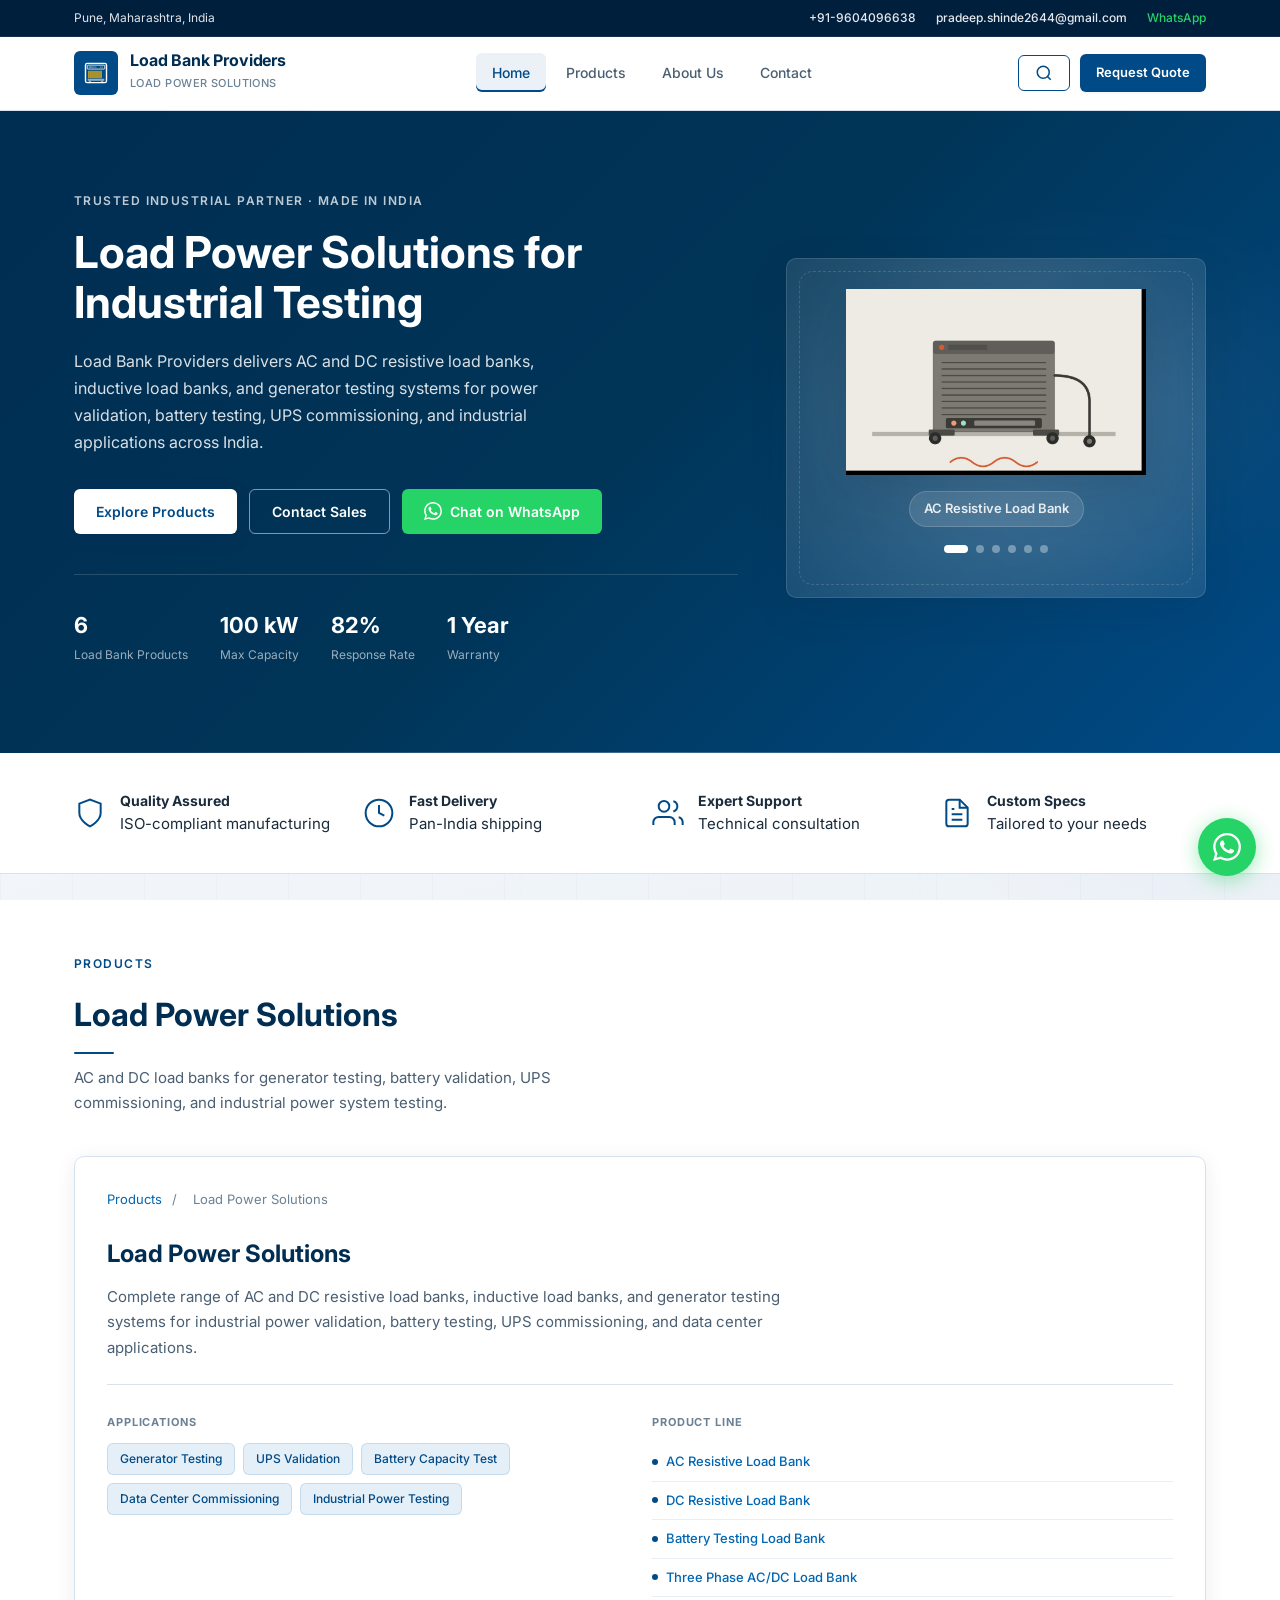
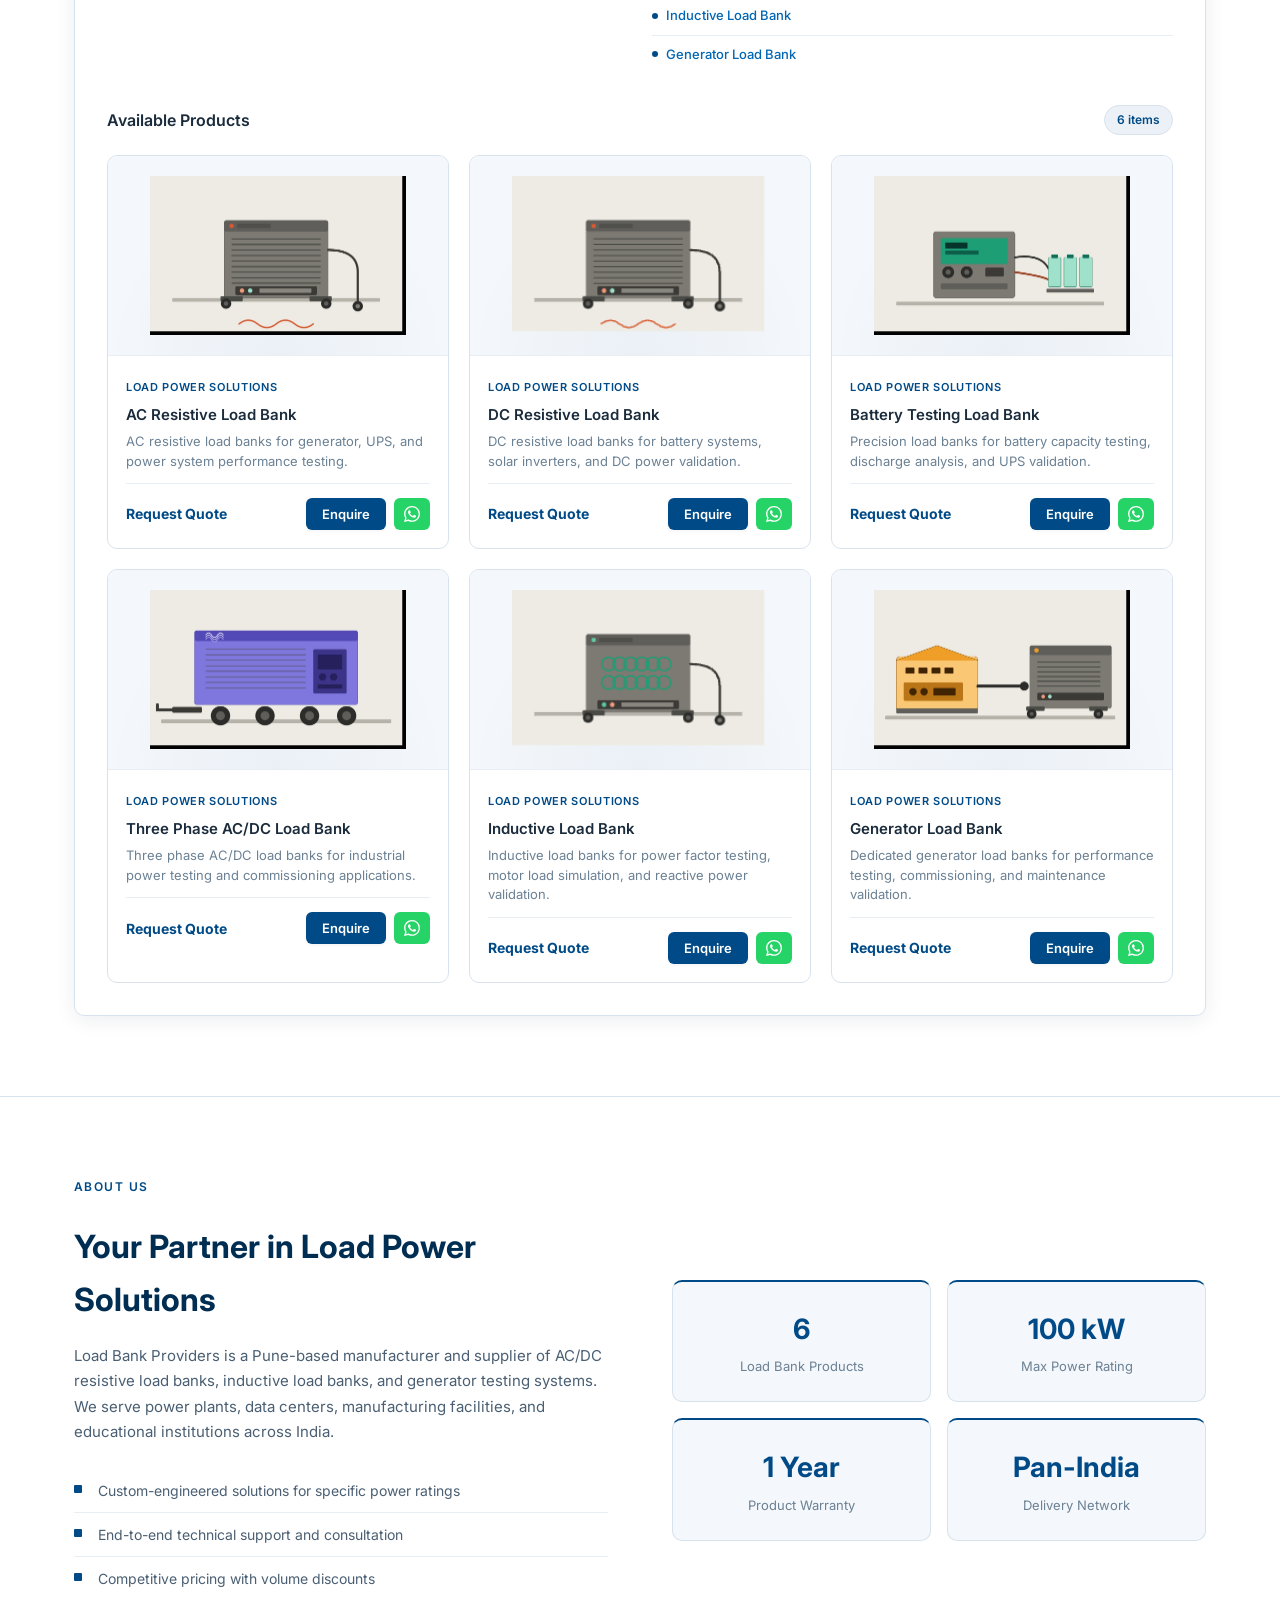
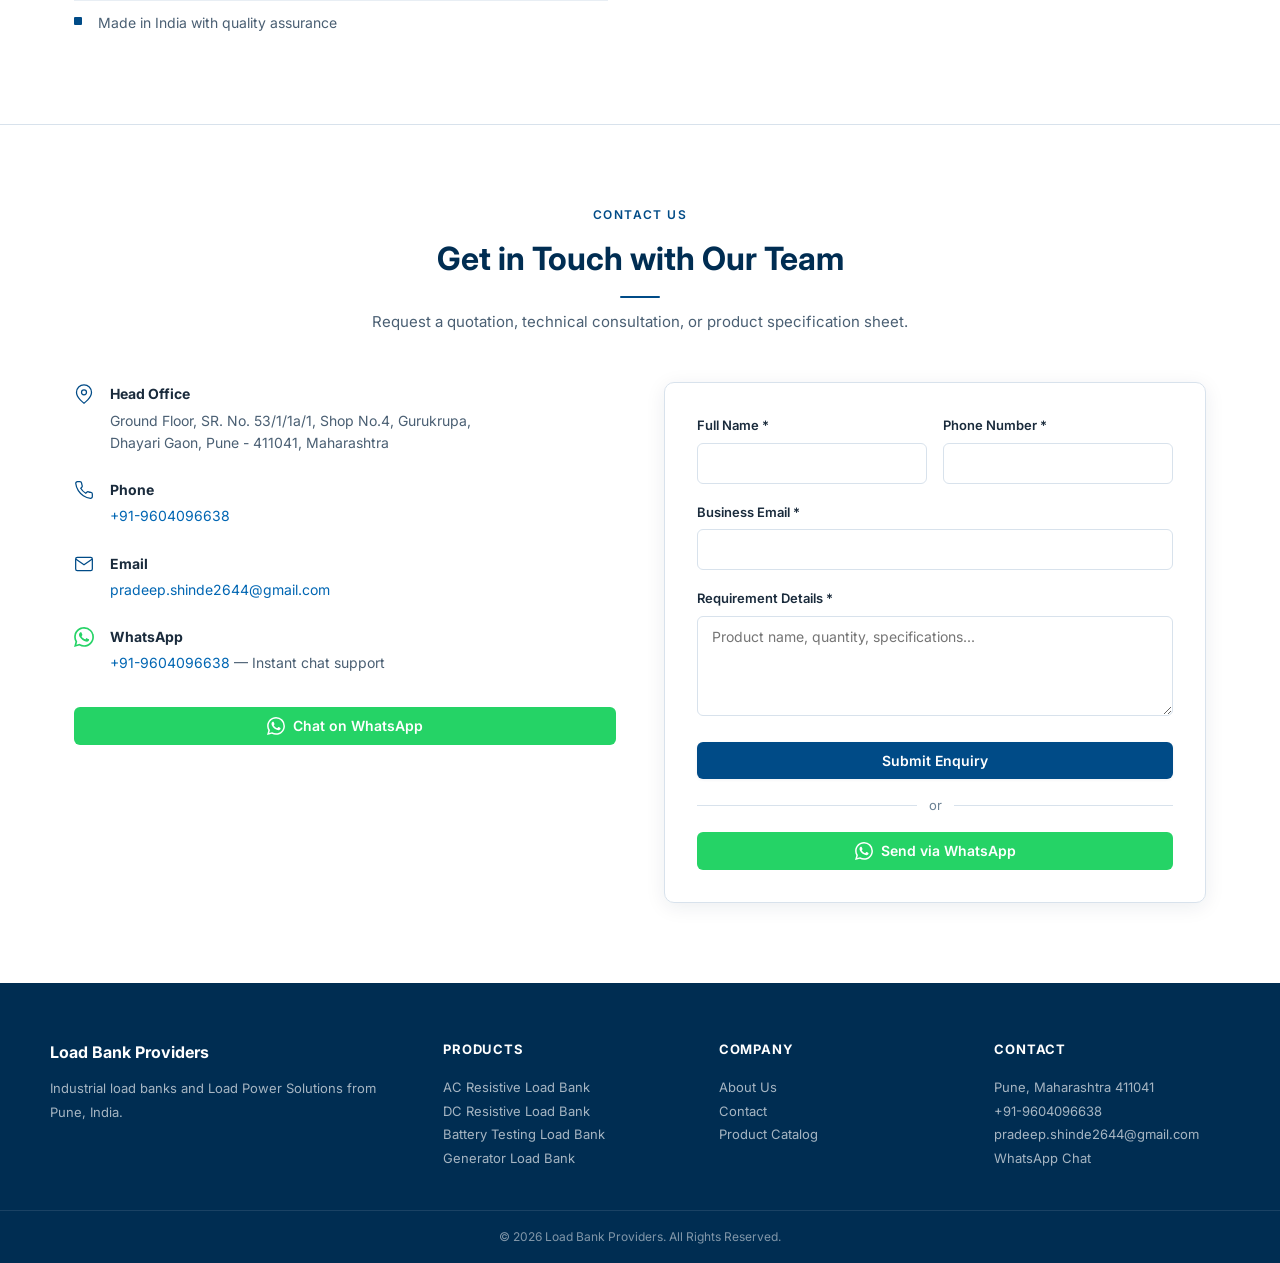
==== load bank/index.html @ dae16b65 "Initial commit v1.0" ====
<!DOCTYPE html>
<html lang="en">
<head>
  <meta charset="UTF-8">
  <meta name="viewport" content="width=device-width, initial-scale=1.0">
  <title>Load Bank Providers | Load Power Solutions</title>
  <meta name="description" content="Load Bank Providers — AC/DC resistive load banks, inductive load banks, and generator testing systems across India.">
  <meta name="theme-color" content="#004b87">
  <link rel="icon" href="favicon.ico" sizes="any">
  <link rel="icon" href="favicon.svg" type="image/svg+xml">
  <link rel="icon" href="favicon-32x32.png" type="image/png" sizes="32x32">
  <link rel="icon" href="favicon-16x16.png" type="image/png" sizes="16x16">
  <link rel="apple-touch-icon" href="apple-touch-icon.png">
  <link rel="manifest" href="site.webmanifest">
  <link rel="stylesheet" href="styles.css">
  <link rel="preconnect" href="https://fonts.googleapis.com">
  <link rel="preconnect" href="https://fonts.gstatic.com" crossorigin>
  <link href="https://fonts.googleapis.com/css2?family=Inter:wght@400;500;600;700&display=swap" rel="stylesheet">
</head>
<body>
  <div class="page-bg" aria-hidden="true">
    <div class="page-bg-base"></div>
    <div class="page-bg-power-grid"></div>

    <!-- AC power sine waves -->
    <div class="page-bg-waves">
      <svg class="wave-layer wave-layer--1" viewBox="0 0 800 80" preserveAspectRatio="none">
        <path d="M0,40 C50,10 100,70 150,40 S250,10 300,40 S400,70 450,40 S550,10 600,40 S700,70 800,40 L800,80 L0,80 Z" fill="rgba(0,102,179,0.12)"/>
        <path d="M0,40 C50,10 100,70 150,40 S250,10 300,40 S400,70 450,40 S550,10 600,40 S700,70 800,40" fill="none" stroke="rgba(0,102,179,0.35)" stroke-width="2"/>
      </svg>
      <svg class="wave-layer wave-layer--2" viewBox="0 0 800 80" preserveAspectRatio="none">
        <path d="M0,40 C50,70 100,10 150,40 S250,70 300,40 S400,10 450,40 S550,70 600,40 S700,10 800,40" fill="none" stroke="rgba(0,133,124,0.3)" stroke-width="1.5"/>
      </svg>
      <svg class="wave-layer wave-layer--3" viewBox="0 0 800 80" preserveAspectRatio="none">
        <path d="M0,40 C50,10 100,70 150,40 S250,10 300,40 S400,70 450,40 S550,10 600,40 S700,70 800,40" fill="none" stroke="rgba(255,180,0,0.2)" stroke-width="1"/>
      </svg>
    </div>

    <!-- Electrical circuit paths -->
    <svg class="page-bg-circuit" viewBox="0 0 1440 900" preserveAspectRatio="xMidYMid slice">
      <path class="circuit-path" d="M0,180 H400 V320 H800 V480 H1200 V640 H1440"/>
      <path class="circuit-path" d="M0,420 H300 V560 H700 V720 H1440"/>
      <path class="circuit-path circuit-path--thin" d="M200,0 V900 M600,0 V900 M1000,0 V900"/>
      <circle class="power-node" cx="400" cy="180" r="5"/>
      <circle class="power-node" cx="800" cy="320" r="5"/>
      <circle class="power-node" cx="1200" cy="480" r="5"/>
      <circle class="power-node" cx="300" cy="420" r="4"/>
      <circle class="power-node" cx="700" cy="560" r="4"/>
      <circle class="power-node" cx="600" cy="300" r="4"/>
    </svg>

    <!-- Power pulses traveling on lines -->
    <div class="page-bg-pulses">
      <span class="power-pulse power-pulse--1"></span>
      <span class="power-pulse power-pulse--2"></span>
      <span class="power-pulse power-pulse--3"></span>
    </div>

    <!-- Load bank meter bars -->
    <div class="page-bg-meters">
      <div class="meter-block">
        <span class="meter-label">kW</span>
        <div class="meter-bars">
          <span></span><span></span><span></span><span></span><span></span>
        </div>
      </div>
      <div class="meter-block meter-block--2">
        <span class="meter-label">LOAD</span>
        <div class="meter-bars">
          <span></span><span></span><span></span><span></span>
        </div>
      </div>
    </div>
  </div>

  <!-- Utility Bar -->
  <div class="utility-bar">
    <div class="container utility-inner">
      <span>Pune, Maharashtra, India</span>
      <div class="utility-links">
        <a href="tel:+919604096638">+91-9604096638</a>
        <a href="mailto:pradeep.shinde2644@gmail.com">pradeep.shinde2644@gmail.com</a>
        <a href="#" class="utility-wa" onclick="event.preventDefault(); openWhatsApp()">WhatsApp</a>
      </div>
    </div>
  </div>

  <!-- Header -->
  <header class="site-header" id="siteHeader">
    <div class="container header-row">
      <a href="#" class="logo">
        <div class="logo-icon">
          <svg width="28" height="28" viewBox="0 0 32 32" fill="none" aria-hidden="true">
            <rect x="4" y="5" width="24" height="22" rx="2" stroke="currentColor" stroke-width="1.6"/>
            <rect x="6" y="7" width="20" height="4.5" rx="0.8" stroke="currentColor" stroke-width="0.9"/>
            <rect x="7.5" y="8.3" width="9" height="2" rx="0.3" fill="currentColor" opacity="0.25"/>
            <rect x="8.2" y="8.8" width="1" height="0.9" fill="#ffb800"/>
            <rect x="9.6" y="8.8" width="1" height="0.9" fill="#ffb800"/>
            <rect x="11" y="8.8" width="1" height="0.9" fill="#ffb800" opacity="0.55"/>
            <circle cx="21.5" cy="9.2" r="0.65" fill="#7dffaa"/>
            <circle cx="23.2" cy="9.2" r="0.65" fill="#ffb800"/>
            <rect x="7.2" y="13.5" width="1.5" height="8.5" rx="0.25" fill="#ffb800"/>
            <rect x="9.5" y="13.5" width="1.5" height="8.5" rx="0.25" fill="#ffb800"/>
            <rect x="11.8" y="13.5" width="1.5" height="8.5" rx="0.25" fill="#ffb800"/>
            <rect x="14.1" y="13.5" width="1.5" height="8.5" rx="0.25" fill="#ffb800"/>
            <rect x="16.4" y="13.5" width="1.5" height="8.5" rx="0.25" fill="#ffb800"/>
            <rect x="18.7" y="13.5" width="1.5" height="8.5" rx="0.25" fill="#ffb800"/>
            <rect x="21" y="13.5" width="1.5" height="8.5" rx="0.25" fill="#ffb800"/>
            <line x1="7" y1="23.2" x2="25" y2="23.2" stroke="currentColor" stroke-width="0.7" stroke-linecap="round"/>
            <line x1="7" y1="24.3" x2="25" y2="24.3" stroke="currentColor" stroke-width="0.7" stroke-linecap="round"/>
            <circle cx="9" cy="26.2" r="0.9" stroke="currentColor" stroke-width="0.8"/>
            <circle cx="23" cy="26.2" r="0.9" stroke="currentColor" stroke-width="0.8"/>
          </svg>
        </div>
        <div>
          <strong>Load Bank Providers</strong>
          <span>Load Power Solutions</span>
        </div>
      </a>

      <nav class="main-nav" id="mainNav">
        <a href="#" class="nav-link active" data-section="home">Home</a>
        <a href="#products-services" class="nav-link" data-section="products-services">Products</a>
        <a href="#about" class="nav-link" data-section="about">About Us</a>
        <a href="#contact" class="nav-link" data-section="contact">Contact</a>
      </nav>

      <div class="header-cta">
        <button class="btn btn-outline btn-sm" id="searchToggle" aria-label="Search">
          <svg width="18" height="18" viewBox="0 0 24 24" fill="none" stroke="currentColor" stroke-width="2"><circle cx="11" cy="11" r="8"/><path d="m21 21-4.35-4.35"/></svg>
        </button>
        <a href="#contact" class="btn btn-primary btn-sm">Request Quote</a>
        <button class="hamburger" id="hamburger" aria-label="Menu"><span></span><span></span><span></span></button>
      </div>
    </div>
    <div class="search-panel" id="searchPanel">
      <div class="container">
        <input type="search" id="productSearch" placeholder="Search products, applications, specifications..." autocomplete="off">
      </div>
    </div>
  </header>

  <!-- Hero -->
  <section class="hero" id="home">
    <div class="container hero-grid">
      <div class="hero-text">
        <p class="eyebrow">Trusted Industrial Partner · Made in India</p>
        <h1>Load Power Solutions for Industrial Testing</h1>
        <p class="lead">Load Bank Providers delivers AC and DC resistive load banks, inductive load banks, and generator testing systems for power validation, battery testing, UPS commissioning, and industrial applications across India.</p>
        <div class="hero-btns">
          <a href="#products-services" class="btn btn-primary">Explore Products</a>
          <a href="#contact" class="btn btn-outline">Contact Sales</a>
          <button type="button" class="btn btn-whatsapp" onclick="openWhatsApp()">
            <svg width="18" height="18" viewBox="0 0 24 24" fill="currentColor"><path d="M17.472 14.382c-.297-.149-1.758-.867-2.03-.967-.273-.099-.471-.148-.67.15-.197.297-.767.966-.94 1.164-.173.199-.347.223-.644.075-.297-.15-1.255-.463-2.39-1.475-.883-.788-1.48-1.761-1.653-2.059-.173-.297-.018-.458.13-.606.134-.133.298-.347.446-.52.149-.174.198-.298.298-.497.099-.198.05-.371-.025-.52-.075-.149-.669-1.612-.916-2.207-.242-.579-.487-.5-.669-.51-.173-.008-.371-.01-.57-.01-.198 0-.52.074-.792.372-.272.297-1.04 1.016-1.04 2.479 0 1.462 1.065 2.875 1.213 3.074.149.198 2.096 3.2 5.077 4.487.709.306 1.262.489 1.694.625.712.227 1.36.195 1.871.118.571-.085 1.758-.719 2.006-1.413.248-.694.248-1.289.173-1.413-.074-.124-.272-.198-.57-.347m-5.421 7.403h-.004a9.87 9.87 0 0 1-5.031-1.378l-.361-.214-3.741.982.998-3.648-.235-.374a9.86 9.86 0 0 1-1.51-5.26c.001-5.45 4.436-9.884 9.888-9.884 2.64 0 5.122 1.03 6.988 2.898a9.825 9.825 0 0 1 2.893 6.994c-.003 5.45-4.435 9.884-9.885 9.884m8.413-18.297A11.815 11.815 0 0 0 12.05 0C5.495 0 .16 5.335.157 11.892c0 2.096.547 4.142 1.588 5.945L.057 24l6.305-1.654a11.882 11.882 0 0 0 5.683 1.448h.005c6.554 0 11.89-5.335 11.893-11.893a11.821 11.821 0 0 0-3.48-8.413z"/></svg>
            Chat on WhatsApp
          </button>
        </div>
        <div class="trust-row">
          <div><strong>6</strong><span>Load Bank Products</span></div>
          <div><strong>100 kW</strong><span>Max Capacity</span></div>
          <div><strong>82%</strong><span>Response Rate</span></div>
          <div><strong>1 Year</strong><span>Warranty</span></div>
        </div>
      </div>
      <div class="hero-visual">
        <div class="hero-showcase">
          <div class="hero-showcase-ring"></div>
          <div class="hero-showcase-glow"></div>
          <div class="hero-carousel" id="heroCarousel" aria-live="polite">
            <div class="hero-slide active" data-index="0">
              <img src="images/ac-resistive-load-bank.png" alt="AC Resistive Load Bank">
              <span class="hero-slide-label">AC Resistive Load Bank</span>
            </div>
            <div class="hero-slide" data-index="1">
              <img src="images/dc-resistive-load-bank.png" alt="DC Resistive Load Bank">
              <span class="hero-slide-label">DC Resistive Load Bank</span>
            </div>
            <div class="hero-slide" data-index="2">
              <img src="images/battery-testing-load-bank.png" alt="Battery Testing Load Bank">
              <span class="hero-slide-label">Battery Testing Load Bank</span>
            </div>
            <div class="hero-slide" data-index="3">
              <img src="images/three-phase-ac-dc-load-bank.png" alt="Three Phase AC/DC Load Bank">
              <span class="hero-slide-label">Three Phase AC/DC Load Bank</span>
            </div>
            <div class="hero-slide" data-index="4">
              <img src="images/inductive-load-bank.png" alt="Inductive Load Bank">
              <span class="hero-slide-label">Inductive Load Bank</span>
            </div>
            <div class="hero-slide" data-index="5">
              <img src="images/generator-load-bank.png" alt="Generator Load Bank">
              <span class="hero-slide-label">Generator Load Bank</span>
            </div>
          </div>
          <div class="hero-carousel-dots" id="heroCarouselDots"></div>
        </div>
      </div>
    </div>
  </section>

  <!-- Trust Strip -->
  <section class="trust-strip">
    <div class="container trust-grid">
      <div class="trust-item reveal">
        <svg width="32" height="32" viewBox="0 0 24 24" fill="none" stroke="currentColor" stroke-width="1.5"><path d="M12 22s8-4 8-10V5l-8-3-8 3v7c0 6 8 10 8 10z"/></svg>
        <div><strong>Quality Assured</strong><span>ISO-compliant manufacturing</span></div>
      </div>
      <div class="trust-item reveal">
        <svg width="32" height="32" viewBox="0 0 24 24" fill="none" stroke="currentColor" stroke-width="1.5"><circle cx="12" cy="12" r="10"/><path d="M12 6v6l4 2"/></svg>
        <div><strong>Fast Delivery</strong><span>Pan-India shipping</span></div>
      </div>
      <div class="trust-item reveal">
        <svg width="32" height="32" viewBox="0 0 24 24" fill="none" stroke="currentColor" stroke-width="1.5"><path d="M17 21v-2a4 4 0 0 0-4-4H5a4 4 0 0 0-4 4v2"/><circle cx="9" cy="7" r="4"/><path d="M23 21v-2a4 4 0 0 0-3-3.87M16 3.13a4 4 0 0 1 0 7.75"/></svg>
        <div><strong>Expert Support</strong><span>Technical consultation</span></div>
      </div>
      <div class="trust-item reveal">
        <svg width="32" height="32" viewBox="0 0 24 24" fill="none" stroke="currentColor" stroke-width="1.5"><path d="M14 2H6a2 2 0 0 0-2 2v16a2 2 0 0 0 2 2h12a2 2 0 0 0 2-2V8z"/><path d="M14 2v6h6M16 13H8M16 17H8M10 9H8"/></svg>
        <div><strong>Custom Specs</strong><span>Tailored to your needs</span></div>
      </div>
    </div>
  </section>

  <!-- Products & Services -->
  <section class="catalog" id="products-services">
    <div class="container">
      <div class="section-header reveal">
        <p class="eyebrow">Products</p>
        <h2>Load Power Solutions</h2>
        <p>AC and DC load banks for generator testing, battery validation, UPS commissioning, and industrial power system testing.</p>
      </div>

      <div class="catalog-layout catalog-single">
        <div class="catalog-content" id="catalogContent">
          <div class="breadcrumb" id="breadcrumb">
            <a href="#products-services">Products</a>
            <span>/</span>
            <span id="breadcrumbCurrent">Load Power Solutions</span>
          </div>

          <div class="category-panel" id="categoryPanel">
            <div class="panel-header">
              <h2 id="panelTitle">Load Power Solutions</h2>
              <p id="panelDesc">Complete range of AC and DC resistive load banks, inductive load banks, and generator testing systems for industrial power validation.</p>
            </div>

            <div class="panel-meta">
              <div class="meta-block">
                <h4>Applications</h4>
                <div class="tag-list" id="panelApplications"></div>
              </div>
              <div class="meta-block">
                <h4>Product Line</h4>
                <ul class="product-line" id="panelItems"></ul>
              </div>
            </div>

            <div class="panel-products">
              <div class="panel-products-head">
                <h3>Available Products</h3>
                <span class="count-badge"><span id="resultCount">6</span> items</span>
              </div>
              <div class="product-grid" id="productGrid">
                <article class="product-card reveal" id="product-ac-resistive-load-bank" data-search="ac resistive load bank generator ups">
                  <div class="product-img">
                    <img src="images/ac-resistive-load-bank.png" alt="AC Resistive Load Bank" loading="lazy">
                  </div>
                  <div class="product-info">
                    <span class="product-cat">Load Power Solutions</span>
                    <h4>AC Resistive Load Bank</h4>
                    <p>AC resistive load banks for generator, UPS, and power system performance testing.</p>
                    <div class="product-footer">
                      <span class="price">Request Quote</span>
                      <button type="button" class="btn btn-primary btn-sm" onclick="openEnquiry('AC Resistive Load Bank')">Enquire</button>
                    </div>
                  </div>
                </article>
                <article class="product-card reveal" id="product-dc-resistive-load-bank" data-search="dc resistive load bank battery solar">
                  <div class="product-img">
                    <img src="images/dc-resistive-load-bank.png" alt="DC Resistive Load Bank" loading="lazy">
                  </div>
                  <div class="product-info">
                    <span class="product-cat">Load Power Solutions</span>
                    <h4>DC Resistive Load Bank</h4>
                    <p>DC resistive load banks for battery systems, solar inverters, and DC power validation.</p>
                    <div class="product-footer">
                      <span class="price">Request Quote</span>
                      <button type="button" class="btn btn-primary btn-sm" onclick="openEnquiry('DC Resistive Load Bank')">Enquire</button>
                    </div>
                  </div>
                </article>
                <article class="product-card reveal" id="product-battery-testing-load-bank" data-search="battery testing load bank discharge capacity">
                  <div class="product-img">
                    <img src="images/battery-testing-load-bank.png" alt="Battery Testing Load Bank" loading="lazy">
                  </div>
                  <div class="product-info">
                    <span class="product-cat">Load Power Solutions</span>
                    <h4>Battery Testing Load Bank</h4>
                    <p>Precision load banks for battery capacity testing, discharge analysis, and UPS validation.</p>
                    <div class="product-footer">
                      <span class="price">Request Quote</span>
                      <button type="button" class="btn btn-primary btn-sm" onclick="openEnquiry('Battery Testing Load Bank')">Enquire</button>
                    </div>
                  </div>
                </article>
                <article class="product-card reveal" id="product-three-phase-ac-dc-load-bank" data-search="three phase ac dc load bank">
                  <div class="product-img">
                    <img src="images/three-phase-ac-dc-load-bank.png" alt="Three Phase AC/DC Load Bank" loading="lazy">
                  </div>
                  <div class="product-info">
                    <span class="product-cat">Load Power Solutions</span>
                    <h4>Three Phase AC/DC Load Bank</h4>
                    <p>Three phase AC/DC load banks for industrial power testing and commissioning applications.</p>
                    <div class="product-footer">
                      <span class="price">Request Quote</span>
                      <button type="button" class="btn btn-primary btn-sm" onclick="openEnquiry('Three Phase AC/DC Load Bank')">Enquire</button>
                    </div>
                  </div>
                </article>
                <article class="product-card reveal" id="product-inductive-load-bank" data-search="inductive load bank power factor">
                  <div class="product-img">
                    <img src="images/inductive-load-bank.png" alt="Inductive Load Bank" loading="lazy">
                  </div>
                  <div class="product-info">
                    <span class="product-cat">Load Power Solutions</span>
                    <h4>Inductive Load Bank</h4>
                    <p>Inductive load banks for power factor testing, motor load simulation, and reactive power validation.</p>
                    <div class="product-footer">
                      <span class="price">Request Quote</span>
                      <button type="button" class="btn btn-primary btn-sm" onclick="openEnquiry('Inductive Load Bank')">Enquire</button>
                    </div>
                  </div>
                </article>
                <article class="product-card reveal" id="product-generator-load-bank" data-search="generator load bank testing commissioning">
                  <div class="product-img">
                    <img src="images/generator-load-bank.png" alt="Generator Load Bank" loading="lazy">
                  </div>
                  <div class="product-info">
                    <span class="product-cat">Load Power Solutions</span>
                    <h4>Generator Load Bank</h4>
                    <p>Dedicated generator load banks for performance testing, commissioning, and maintenance validation.</p>
                    <div class="product-footer">
                      <span class="price">Request Quote</span>
                      <button type="button" class="btn btn-primary btn-sm" onclick="openEnquiry('Generator Load Bank')">Enquire</button>
                    </div>
                  </div>
                </article>
              </div>
              <div class="empty-state" id="emptyState" hidden>
                <p>No products match your search.</p>
                <button class="btn btn-outline btn-sm" onclick="openEnquiry('Load Power Solutions')">Request Custom Quote</button>
              </div>
            </div>
          </div>
        </div>
      </div>
    </div>
  </section>

  <!-- About -->
  <section class="about" id="about">
    <div class="container about-grid">
      <div class="about-text">
        <p class="eyebrow">About Us</p>
        <h2>Your Partner in Load Power Solutions</h2>
        <p>Load Bank Providers is a Pune-based manufacturer and supplier of AC/DC resistive load banks, inductive load banks, and generator testing systems. We serve power plants, data centers, manufacturing facilities, and educational institutions across India.</p>
        <ul class="about-list">
          <li>Custom-engineered solutions for specific power ratings</li>
          <li>End-to-end technical support and consultation</li>
          <li>Competitive pricing with volume discounts</li>
          <li>Made in India with quality assurance</li>
        </ul>
      </div>
      <div class="about-stats">
        <div class="stat-card reveal"><strong>6</strong><span>Load Bank Products</span></div>
        <div class="stat-card reveal"><strong>100 kW</strong><span>Max Power Rating</span></div>
        <div class="stat-card reveal"><strong>1 Year</strong><span>Product Warranty</span></div>
        <div class="stat-card reveal"><strong>Pan-India</strong><span>Delivery Network</span></div>
      </div>
    </div>
  </section>

  <!-- Contact -->
  <section class="contact" id="contact">
    <div class="container">
      <div class="section-header center">
        <p class="eyebrow">Contact Us</p>
        <h2>Get in Touch with Our Team</h2>
        <p>Request a quotation, technical consultation, or product specification sheet.</p>
      </div>
      <div class="contact-layout">
        <div class="contact-details">
          <div class="detail-row">
            <svg width="20" height="20" viewBox="0 0 24 24" fill="none" stroke="currentColor" stroke-width="1.5"><path d="M21 10c0 7-9 13-9 13s-9-6-9-13a9 9 0 0 1 18 0z"/><circle cx="12" cy="10" r="3"/></svg>
            <div>
              <strong>Head Office</strong>
              <p>Ground Floor, SR. No. 53/1/1a/1, Shop No.4, Gurukrupa,<br>Dhayari Gaon, Pune - 411041, Maharashtra</p>
            </div>
          </div>
          <div class="detail-row">
            <svg width="20" height="20" viewBox="0 0 24 24" fill="none" stroke="currentColor" stroke-width="1.5"><path d="M22 16.92v3a2 2 0 0 1-2.18 2 19.79 19.79 0 0 1-8.63-3.07 19.5 19.5 0 0 1-6-6 19.79 19.79 0 0 1-3.07-8.67A2 2 0 0 1 4.11 2h3a2 2 0 0 1 2 1.72c.127.96.361 1.903.7 2.81a2 2 0 0 1-.45 2.11L8.09 9.91a16 16 0 0 0 6 6l1.27-1.27a2 2 0 0 1 2.11-.45c.907.339 1.85.573 2.81.7A2 2 0 0 1 22 16.92z"/></svg>
            <div>
              <strong>Phone</strong>
              <p><a href="tel:+919604096638">+91-9604096638</a></p>
            </div>
          </div>
          <div class="detail-row">
            <svg width="20" height="20" viewBox="0 0 24 24" fill="none" stroke="currentColor" stroke-width="1.5"><path d="M4 4h16c1.1 0 2 .9 2 2v12c0 1.1-.9 2-2 2H4c-1.1 0-2-.9-2-2V6c0-1.1.9-2 2-2z"/><path d="m22 6-10 7L2 6"/></svg>
            <div>
              <strong>Email</strong>
              <p><a href="mailto:pradeep.shinde2644@gmail.com">pradeep.shinde2644@gmail.com</a></p>
            </div>
          </div>
          <div class="detail-row">
            <svg width="20" height="20" viewBox="0 0 24 24" fill="#25D366"><path d="M17.472 14.382c-.297-.149-1.758-.867-2.03-.967-.273-.099-.471-.148-.67.15-.197.297-.767.966-.94 1.164-.173.199-.347.223-.644.075-.297-.15-1.255-.463-2.39-1.475-.883-.788-1.48-1.761-1.653-2.059-.173-.297-.018-.458.13-.606.134-.133.298-.347.446-.52.149-.174.198-.298.298-.497.099-.198.05-.371-.025-.52-.075-.149-.669-1.612-.916-2.207-.242-.579-.487-.5-.669-.51-.173-.008-.371-.01-.57-.01-.198 0-.52.074-.792.372-.272.297-1.04 1.016-1.04 2.479 0 1.462 1.065 2.875 1.213 3.074.149.198 2.096 3.2 5.077 4.487.709.306 1.262.489 1.694.625.712.227 1.36.195 1.871.118.571-.085 1.758-.719 2.006-1.413.248-.694.248-1.289.173-1.413-.074-.124-.272-.198-.57-.347m-5.421 7.403h-.004a9.87 9.87 0 0 1-5.031-1.378l-.361-.214-3.741.982.998-3.648-.235-.374a9.86 9.86 0 0 1-1.51-5.26c.001-5.45 4.436-9.884 9.888-9.884 2.64 0 5.122 1.03 6.988 2.898a9.825 9.825 0 0 1 2.893 6.994c-.003 5.45-4.435 9.884-9.885 9.884m8.413-18.297A11.815 11.815 0 0 0 12.05 0C5.495 0 .16 5.335.157 11.892c0 2.096.547 4.142 1.588 5.945L.057 24l6.305-1.654a11.882 11.882 0 0 0 5.683 1.448h.005c6.554 0 11.89-5.335 11.893-11.893a11.821 11.821 0 0 0-3.48-8.413z"/></svg>
            <div>
              <strong>WhatsApp</strong>
              <p><a href="#" onclick="event.preventDefault(); openWhatsApp()">+91-9604096638</a> — Instant chat support</p>
            </div>
          </div>
          <button type="button" class="btn btn-whatsapp btn-full" onclick="openWhatsApp()">
            <svg width="18" height="18" viewBox="0 0 24 24" fill="currentColor"><path d="M17.472 14.382c-.297-.149-1.758-.867-2.03-.967-.273-.099-.471-.148-.67.15-.197.297-.767.966-.94 1.164-.173.199-.347.223-.644.075-.297-.15-1.255-.463-2.39-1.475-.883-.788-1.48-1.761-1.653-2.059-.173-.297-.018-.458.13-.606.134-.133.298-.347.446-.52.149-.174.198-.298.298-.497.099-.198.05-.371-.025-.52-.075-.149-.669-1.612-.916-2.207-.242-.579-.487-.5-.669-.51-.173-.008-.371-.01-.57-.01-.198 0-.52.074-.792.372-.272.297-1.04 1.016-1.04 2.479 0 1.462 1.065 2.875 1.213 3.074.149.198 2.096 3.2 5.077 4.487.709.306 1.262.489 1.694.625.712.227 1.36.195 1.871.118.571-.085 1.758-.719 2.006-1.413.248-.694.248-1.289.173-1.413-.074-.124-.272-.198-.57-.347m-5.421 7.403h-.004a9.87 9.87 0 0 1-5.031-1.378l-.361-.214-3.741.982.998-3.648-.235-.374a9.86 9.86 0 0 1-1.51-5.26c.001-5.45 4.436-9.884 9.888-9.884 2.64 0 5.122 1.03 6.988 2.898a9.825 9.825 0 0 1 2.893 6.994c-.003 5.45-4.435 9.884-9.885 9.884m8.413-18.297A11.815 11.815 0 0 0 12.05 0C5.495 0 .16 5.335.157 11.892c0 2.096.547 4.142 1.588 5.945L.057 24l6.305-1.654a11.882 11.882 0 0 0 5.683 1.448h.005c6.554 0 11.89-5.335 11.893-11.893a11.821 11.821 0 0 0-3.48-8.413z"/></svg>
            Chat on WhatsApp
          </button>
        </div>
        <form class="contact-form" id="contactForm" onsubmit="submitEnquiry(event)">
          <div class="form-row">
            <div class="field">
              <label for="name">Full Name *</label>
              <input type="text" id="name" name="name" required>
            </div>
            <div class="field">
              <label for="mobile">Phone Number *</label>
              <input type="tel" id="mobile" name="mobile" required>
            </div>
          </div>
          <div class="field">
            <label for="email">Business Email *</label>
            <input type="email" id="email" name="email" required>
          </div>
          <div class="field">
            <label for="requirement">Requirement Details *</label>
            <textarea id="requirement" name="requirement" rows="4" required placeholder="Product name, quantity, specifications..."></textarea>
          </div>
          <button type="submit" class="btn btn-primary btn-full">Submit Enquiry</button>
          <div class="form-divider"><span>or</span></div>
          <button type="button" class="btn btn-whatsapp btn-full" onclick="openWhatsAppFromForm()">
            <svg width="18" height="18" viewBox="0 0 24 24" fill="currentColor"><path d="M17.472 14.382c-.297-.149-1.758-.867-2.03-.967-.273-.099-.471-.148-.67.15-.197.297-.767.966-.94 1.164-.173.199-.347.223-.644.075-.297-.15-1.255-.463-2.39-1.475-.883-.788-1.48-1.761-1.653-2.059-.173-.297-.018-.458.13-.606.134-.133.298-.347.446-.52.149-.174.198-.298.298-.497.099-.198.05-.371-.025-.52-.075-.149-.669-1.612-.916-2.207-.242-.579-.487-.5-.669-.51-.173-.008-.371-.01-.57-.01-.198 0-.52.074-.792.372-.272.297-1.04 1.016-1.04 2.479 0 1.462 1.065 2.875 1.213 3.074.149.198 2.096 3.2 5.077 4.487.709.306 1.262.489 1.694.625.712.227 1.36.195 1.871.118.571-.085 1.758-.719 2.006-1.413.248-.694.248-1.289.173-1.413-.074-.124-.272-.198-.57-.347m-5.421 7.403h-.004a9.87 9.87 0 0 1-5.031-1.378l-.361-.214-3.741.982.998-3.648-.235-.374a9.86 9.86 0 0 1-1.51-5.26c.001-5.45 4.436-9.884 9.888-9.884 2.64 0 5.122 1.03 6.988 2.898a9.825 9.825 0 0 1 2.893 6.994c-.003 5.45-4.435 9.884-9.885 9.884m8.413-18.297A11.815 11.815 0 0 0 12.05 0C5.495 0 .16 5.335.157 11.892c0 2.096.547 4.142 1.588 5.945L.057 24l6.305-1.654a11.882 11.882 0 0 0 5.683 1.448h.005c6.554 0 11.89-5.335 11.893-11.893a11.821 11.821 0 0 0-3.48-8.413z"/></svg>
            Send via WhatsApp
          </button>
        </form>
      </div>
    </div>
  </section>

  <!-- Footer -->
  <footer class="site-footer">
    <div class="container footer-grid">
      <div class="footer-col brand-col">
        <strong>Load Bank Providers</strong>
        <p>Industrial load banks and Load Power Solutions from Pune, India.</p>
      </div>
      <div class="footer-col">
        <h4>Products</h4>
        <a href="#products-services">AC Resistive Load Bank</a>
        <a href="#products-services">DC Resistive Load Bank</a>
        <a href="#products-services">Battery Testing Load Bank</a>
        <a href="#products-services">Generator Load Bank</a>
      </div>
      <div class="footer-col">
        <h4>Company</h4>
        <a href="#about">About Us</a>
        <a href="#contact">Contact</a>
        <a href="#products-services">Product Catalog</a>
      </div>
      <div class="footer-col">
        <h4>Contact</h4>
        <p>Pune, Maharashtra 411041</p>
        <p><a href="tel:+919604096638">+91-9604096638</a></p>
        <p><a href="mailto:pradeep.shinde2644@gmail.com">pradeep.shinde2644@gmail.com</a></p>
        <p><a href="#" onclick="event.preventDefault(); openWhatsApp()">WhatsApp Chat</a></p>
      </div>
    </div>
    <div class="footer-bar">
      <div class="container">
        <p>© 2026 Load Bank Providers. All Rights Reserved.</p>
      </div>
    </div>
  </footer>

  <!-- Enquiry Modal -->
  <div class="modal-backdrop" id="enquiryModal">
    <div class="modal-box">
      <button class="modal-close" onclick="closeEnquiry()" aria-label="Close">&times;</button>
      <h3>Request a Quotation</h3>
      <p class="modal-product" id="modalProduct"></p>
      <form onsubmit="submitEnquiry(event)">
        <div class="field">
          <label>Full Name *</label>
          <input type="text" name="name" required>
        </div>
        <div class="field">
          <label>Phone Number *</label>
          <input type="tel" name="mobile" required>
        </div>
        <div class="field">
          <label>Email *</label>
          <input type="email" name="email" required>
        </div>
        <div class="field">
          <label>Requirement *</label>
          <textarea name="requirement" rows="3" required></textarea>
        </div>
        <button type="submit" class="btn btn-primary btn-full">Send Enquiry</button>
        <button type="button" class="btn btn-whatsapp btn-full" style="margin-top:10px" onclick="openWhatsApp(document.getElementById('modalProduct').textContent)">
          <svg width="18" height="18" viewBox="0 0 24 24" fill="currentColor"><path d="M17.472 14.382c-.297-.149-1.758-.867-2.03-.967-.273-.099-.471-.148-.67.15-.197.297-.767.966-.94 1.164-.173.199-.347.223-.644.075-.297-.15-1.255-.463-2.39-1.475-.883-.788-1.48-1.761-1.653-2.059-.173-.297-.018-.458.13-.606.134-.133.298-.347.446-.52.149-.174.198-.298.298-.497.099-.198.05-.371-.025-.52-.075-.149-.669-1.612-.916-2.207-.242-.579-.487-.5-.669-.51-.173-.008-.371-.01-.57-.01-.198 0-.52.074-.792.372-.272.297-1.04 1.016-1.04 2.479 0 1.462 1.065 2.875 1.213 3.074.149.198 2.096 3.2 5.077 4.487.709.306 1.262.489 1.694.625.712.227 1.36.195 1.871.118.571-.085 1.758-.719 2.006-1.413.248-.694.248-1.289.173-1.413-.074-.124-.272-.198-.57-.347m-5.421 7.403h-.004a9.87 9.87 0 0 1-5.031-1.378l-.361-.214-3.741.982.998-3.648-.235-.374a9.86 9.86 0 0 1-1.51-5.26c.001-5.45 4.436-9.884 9.888-9.884 2.64 0 5.122 1.03 6.988 2.898a9.825 9.825 0 0 1 2.893 6.994c-.003 5.45-4.435 9.884-9.885 9.884m8.413-18.297A11.815 11.815 0 0 0 12.05 0C5.495 0 .16 5.335.157 11.892c0 2.096.547 4.142 1.588 5.945L.057 24l6.305-1.654a11.882 11.882 0 0 0 5.683 1.448h.005c6.554 0 11.89-5.335 11.893-11.893a11.821 11.821 0 0 0-3.48-8.413z"/></svg>
          Chat on WhatsApp Instead
        </button>
      </form>
    </div>
  </div>

  <!-- Toast -->
  <div class="toast" id="toast">Your enquiry has been submitted successfully.</div>

  <!-- WhatsApp Floating Button -->
  <a href="#" class="whatsapp-float" id="whatsappFloat" onclick="event.preventDefault(); openWhatsApp()" aria-label="Chat on WhatsApp" title="Chat on WhatsApp">
    <svg width="28" height="28" viewBox="0 0 24 24" fill="currentColor"><path d="M17.472 14.382c-.297-.149-1.758-.867-2.03-.967-.273-.099-.471-.148-.67.15-.197.297-.767.966-.94 1.164-.173.199-.347.223-.644.075-.297-.15-1.255-.463-2.39-1.475-.883-.788-1.48-1.761-1.653-2.059-.173-.297-.018-.458.13-.606.134-.133.298-.347.446-.52.149-.174.198-.298.298-.497.099-.198.05-.371-.025-.52-.075-.149-.669-1.612-.916-2.207-.242-.579-.487-.5-.669-.51-.173-.008-.371-.01-.57-.01-.198 0-.52.074-.792.372-.272.297-1.04 1.016-1.04 2.479 0 1.462 1.065 2.875 1.213 3.074.149.198 2.096 3.2 5.077 4.487.709.306 1.262.489 1.694.625.712.227 1.36.195 1.871.118.571-.085 1.758-.719 2.006-1.413.248-.694.248-1.289.173-1.413-.074-.124-.272-.198-.57-.347m-5.421 7.403h-.004a9.87 9.87 0 0 1-5.031-1.378l-.361-.214-3.741.982.998-3.648-.235-.374a9.86 9.86 0 0 1-1.51-5.26c.001-5.45 4.436-9.884 9.888-9.884 2.64 0 5.122 1.03 6.988 2.898a9.825 9.825 0 0 1 2.893 6.994c-.003 5.45-4.435 9.884-9.885 9.884m8.413-18.297A11.815 11.815 0 0 0 12.05 0C5.495 0 .16 5.335.157 11.892c0 2.096.547 4.142 1.588 5.945L.057 24l6.305-1.654a11.882 11.882 0 0 0 5.683 1.448h.005c6.554 0 11.89-5.335 11.893-11.893a11.821 11.821 0 0 0-3.48-8.413z"/></svg>
    <span class="wa-tooltip">Chat with us</span>
  </a>

  <script src="script.js"></script>
</body>
</html>
---- load bank/styles.css ----
/* ── MNC Corporate Design System ── */
*, *::before, *::after { box-sizing: border-box; margin: 0; padding: 0; }

:root {
  --white: #ffffff;
  --bg: #f4f7fb;
  --bg-alt: #eef2f7;
  --bg-glass: rgba(255, 255, 255, 0.94);
  --bg-glass-dark: #001f3d;
  --border: #d8e2ec;
  --border-light: #e8eef4;
  --text: #1a2b3c;
  --text-secondary: #4a5f73;
  --text-muted: #6b8194;
  --brand: #004b87;
  --brand-dark: #002d52;
  --brand-light: #0066b3;
  --brand-bg: rgba(0, 75, 135, 0.08);
  --power: #c8920a;
  --power-dark: #004b87;
  --power-glow: rgba(0, 75, 135, 0.2);
  --accent: #007a6e;
  --accent-bg: rgba(0, 122, 110, 0.08);
  --success: #1a7f4b;
  --radius: 6px;
  --radius-lg: 10px;
  --shadow-sm: 0 1px 3px rgba(15, 35, 60, 0.06);
  --shadow: 0 4px 20px rgba(15, 35, 60, 0.08);
  --shadow-lg: 0 12px 40px rgba(15, 35, 60, 0.1);
  --shadow-power: 0 4px 16px rgba(0, 75, 135, 0.15);
  --font: 'Inter', -apple-system, BlinkMacSystemFont, 'Segoe UI', sans-serif;
  --header-h: 72px;
  --transition: 0.2s ease;
  --container: 1180px;
  --glass-blur: blur(12px);
}

html { scroll-behavior: smooth; scroll-padding-top: calc(var(--header-h) + 20px); }

body {
  font-family: var(--font);
  font-size: 15px;
  line-height: 1.65;
  color: var(--text);
  background: transparent;
  -webkit-font-smoothing: antialiased;
  position: relative;
}

body > *:not(.page-bg):not(.whatsapp-float):not(.toast) {
  position: relative;
  z-index: 1;
}

/* ── Load Power Themed Background ── */
.page-bg {
  position: fixed;
  inset: 0;
  z-index: 0;
  overflow: hidden;
  pointer-events: none;
  background: linear-gradient(165deg, #eef3f8 0%, #f6f9fc 45%, #edf2f7 100%);
}

.page-bg-base {
  position: absolute;
  inset: 0;
  background:
    radial-gradient(ellipse 55% 45% at 8% 15%, rgba(0, 75, 135, 0.06) 0%, transparent 55%),
    radial-gradient(ellipse 45% 40% at 92% 85%, rgba(0, 75, 135, 0.04) 0%, transparent 50%);
}

.page-bg-power-grid {
  position: absolute;
  inset: 0;
  background-image:
    linear-gradient(rgba(0, 75, 135, 0.035) 1px, transparent 1px),
    linear-gradient(90deg, rgba(0, 75, 135, 0.035) 1px, transparent 1px);
  background-size: 72px 72px;
  animation: powerGridPulse 4s ease-in-out infinite;
  opacity: 0.7;
}

/* AC sine waves */
.page-bg-waves {
  position: absolute;
  left: 0;
  right: 0;
  top: 18%;
  height: 120px;
  overflow: hidden;
  opacity: 0.35;
}

.wave-layer {
  position: absolute;
  width: 200%;
  height: 100%;
  left: 0;
}

.wave-layer--1 { animation: waveScroll 12s linear infinite; top: 0; }
.wave-layer--2 { animation: waveScroll 16s linear infinite reverse; top: 30px; opacity: 0.7; }
.wave-layer--3 { animation: waveScroll 20s linear infinite; top: 60px; opacity: 0.5; }

/* Electrical circuit schematic */
.page-bg-circuit {
  position: absolute;
  inset: 0;
  width: 100%;
  height: 100%;
  opacity: 0.22;
}

.circuit-path {
  fill: none;
  stroke: rgba(0, 102, 179, 0.25);
  stroke-width: 2;
  stroke-dasharray: 8 6;
  animation: circuitDash 30s linear infinite;
}

.circuit-path--thin {
  stroke: rgba(0, 133, 124, 0.15);
  stroke-width: 1;
  stroke-dasharray: 4 8;
  animation-duration: 40s;
}

.power-node {
  fill: rgba(0, 102, 179, 0.5);
  animation: nodePulse 2s ease-in-out infinite;
}

.power-node:nth-child(5) { animation-delay: 0.3s; }
.power-node:nth-child(6) { animation-delay: 0.6s; }
.power-node:nth-child(7) { animation-delay: 0.9s; }
.power-node:nth-child(8) { animation-delay: 1.2s; }
.power-node:nth-child(9) { animation-delay: 1.5s; }

/* Power pulses on circuit */
.page-bg-pulses {
  position: absolute;
  inset: 0;
}

.power-pulse {
  position: absolute;
  width: 8px;
  height: 8px;
  border-radius: 50%;
  background: radial-gradient(circle, rgba(0, 102, 179, 0.8) 0%, rgba(0, 102, 179, 0.2) 50%, transparent 70%);
  box-shadow: 0 0 12px rgba(0, 102, 179, 0.35);
}

.power-pulse--1 {
  top: 18%;
  animation: pulseMoveH1 8s linear infinite;
}

.power-pulse--2 {
  top: 42%;
  animation: pulseMoveH2 10s linear infinite;
  animation-delay: 2s;
}

.power-pulse--3 {
  left: 42%;
  top: 0;
  animation: pulseMoveV 12s linear infinite;
  animation-delay: 4s;
}

/* Load bank kW meters */
.page-bg-meters {
  position: absolute;
  right: 4%;
  bottom: 12%;
  display: flex;
  flex-direction: column;
  gap: 20px;
  opacity: 0.18;
}

.meter-block {
  display: flex;
  align-items: flex-end;
  gap: 10px;
}

.meter-label {
  font-size: 11px;
  font-weight: 700;
  letter-spacing: 0.12em;
  color: var(--brand);
  writing-mode: vertical-rl;
  transform: rotate(180deg);
}

.meter-bars {
  display: flex;
  align-items: flex-end;
  gap: 4px;
  height: 48px;
}

.meter-bars span {
  width: 8px;
  background: linear-gradient(to top, var(--brand), var(--brand-light));
  border-radius: 2px 2px 0 0;
  animation: loadBarPulse 1.5s ease-in-out infinite;
}

.meter-bars span:nth-child(1) { height: 30%; animation-delay: 0s; }
.meter-bars span:nth-child(2) { height: 50%; animation-delay: 0.2s; }
.meter-bars span:nth-child(3) { height: 70%; animation-delay: 0.4s; }
.meter-bars span:nth-child(4) { height: 55%; animation-delay: 0.6s; }
.meter-bars span:nth-child(5) { height: 85%; animation-delay: 0.8s; }

.meter-block--2 .meter-bars span:nth-child(1) { height: 40%; }
.meter-block--2 .meter-bars span:nth-child(2) { height: 65%; animation-delay: 0.15s; }
.meter-block--2 .meter-bars span:nth-child(3) { height: 45%; animation-delay: 0.35s; }
.meter-block--2 .meter-bars span:nth-child(4) { height: 80%; animation-delay: 0.55s; }

@keyframes powerGridPulse {
  0%, 100% { opacity: 0.6; }
  50% { opacity: 1; }
}

@keyframes waveScroll {
  0% { transform: translateX(0); }
  100% { transform: translateX(-50%); }
}

@keyframes circuitDash {
  0% { stroke-dashoffset: 0; }
  100% { stroke-dashoffset: -200; }
}

@keyframes nodePulse {
  0%, 100% { fill: rgba(0, 102, 179, 0.35); r: 5; }
  50% { fill: rgba(0, 102, 179, 0.65); r: 6; }
}

@keyframes pulseMoveH1 {
  0% { left: -2%; opacity: 0; }
  10% { opacity: 1; }
  90% { opacity: 1; }
  100% { left: 102%; opacity: 0; }
}

@keyframes pulseMoveH2 {
  0% { left: -2%; opacity: 0; }
  10% { opacity: 1; }
  90% { opacity: 1; }
  100% { left: 102%; opacity: 0; }
}

@keyframes pulseMoveV {
  0% { top: -2%; opacity: 0; }
  10% { opacity: 1; }
  90% { opacity: 1; }
  100% { top: 102%; opacity: 0; }
}

@keyframes loadBarPulse {
  0%, 100% { opacity: 0.5; transform: scaleY(0.85); }
  50% { opacity: 1; transform: scaleY(1); }
}

@media (prefers-reduced-motion: reduce) {
  .page-bg-power-grid,
  .wave-layer,
  .circuit-path,
  .power-node,
  .power-pulse,
  .meter-bars span { animation: none !important; }
}

a { color: var(--brand-light); text-decoration: none; transition: color var(--transition); }
a:hover { color: var(--brand); }

.container { max-width: var(--container); margin: 0 auto; padding: 0 24px; }

/* ── Buttons ── */
.btn {
  display: inline-flex; align-items: center; justify-content: center; gap: 8px;
  padding: 10px 22px; border-radius: var(--radius); font-family: var(--font);
  font-size: 14px; font-weight: 600; cursor: pointer; border: none;
  transition: all var(--transition); white-space: nowrap;
}
.btn-primary {
  background: var(--brand);
  color: var(--white);
  box-shadow: var(--shadow-sm);
}
.btn-primary:hover {
  background: var(--brand-dark);
  box-shadow: var(--shadow);
  color: var(--white);
}
.btn-outline { background: var(--white); color: var(--brand); border: 1.5px solid var(--brand); }
.btn-outline:hover { background: var(--brand-bg); }
.btn-sm { padding: 8px 16px; font-size: 13px; }
.btn-full { width: 100%; }

.btn-whatsapp {
  background: #25D366;
  color: #ffffff;
  border: none;
}
.btn-whatsapp:hover {
  background: #1da851;
  color: #ffffff;
}
.btn-whatsapp.btn-sm {
  padding: 8px 10px;
  min-width: 36px;
}

.utility-wa { color: #25D366 !important; font-weight: 600; }
.utility-wa:hover { color: #1da851 !important; }

.product-btns { display: flex; gap: 8px; align-items: center; }

.form-divider {
  display: flex; align-items: center; gap: 12px;
  margin: 16px 0; color: var(--text-muted); font-size: 13px;
}
.form-divider::before, .form-divider::after {
  content: ''; flex: 1; height: 1px; background: var(--border);
}

.whatsapp-float {
  position: fixed;
  bottom: 24px;
  right: 24px;
  left: auto;
  top: auto;
  z-index: 9999;
  width: 58px;
  height: 58px;
  background: #25D366;
  color: #fff;
  border-radius: 50%;
  display: flex;
  align-items: center;
  justify-content: center;
  box-shadow: 0 4px 20px rgba(37, 211, 102, 0.45);
  transition: transform 0.2s ease, box-shadow 0.2s ease;
  text-decoration: none;
}
.whatsapp-float:hover {
  transform: scale(1.06);
  box-shadow: 0 6px 28px rgba(37, 211, 102, 0.55);
  color: #fff;
}
.wa-tooltip {
  position: absolute; right: 68px; background: var(--text);
  color: #fff; font-size: 12px; font-weight: 500; padding: 6px 12px;
  border-radius: var(--radius); white-space: nowrap;
  opacity: 0; pointer-events: none; transition: opacity 0.2s;
}
.whatsapp-float:hover .wa-tooltip { opacity: 1; }

.contact-details .btn-whatsapp { margin-top: 8px; }

.hero-btns .btn-whatsapp {
  background: #25D366;
  border: none;
  color: #fff;
}
.hero-btns .btn-whatsapp:hover { background: #1da851; color: #fff; }

@media (max-width: 600px) {
  .whatsapp-float { bottom: 16px; right: 16px; width: 52px; height: 52px; }
  .wa-tooltip { display: none; }
}

/* ── Utility Bar ── */
.utility-bar {
  background: var(--bg-glass-dark);
  color: rgba(255,255,255,0.88);
  font-size: 12px;
  padding: 8px 0;
  border-bottom: 1px solid rgba(255,255,255,0.08);
}
.utility-inner { display: flex; justify-content: space-between; align-items: center; flex-wrap: wrap; gap: 8px; }
.utility-links { display: flex; gap: 20px; }
.utility-links a { color: rgba(255,255,255,0.9); font-weight: 500; }
.utility-links a:hover { color: var(--white); text-decoration: underline; }

/* ── Header ── */
.site-header {
  position: sticky; top: 0; z-index: 1000;
  background: var(--white);
  border-bottom: 1px solid var(--border);
  transition: box-shadow var(--transition);
}
.site-header.scrolled {
  box-shadow: var(--shadow-sm);
}

.header-row {
  display: flex; align-items: center; justify-content: space-between;
  height: var(--header-h); gap: 24px;
}

.logo { display: flex; align-items: center; gap: 12px; color: inherit; text-decoration: none; }
.logo:hover { text-decoration: none; }
.logo-icon {
  width: 44px; height: 44px;
  background: var(--brand);
  color: var(--white);
  border-radius: var(--radius);
  display: flex; align-items: center; justify-content: center;
  box-shadow: none;
  border: none;
}
.logo strong { display: block; font-size: 16px; color: var(--brand-dark); line-height: 1.2; letter-spacing: -0.01em; }
.logo span { font-size: 11px; color: var(--text-muted); font-weight: 500; letter-spacing: 0.04em; text-transform: uppercase; }

.main-nav { display: flex; align-items: center; gap: 4px; }
.nav-link {
  padding: 8px 16px; font-size: 14px; font-weight: 500; color: var(--text-secondary);
  border-radius: var(--radius); transition: all var(--transition); text-decoration: none;
  background: none; border: none; cursor: pointer; font-family: var(--font);
  display: inline-flex; align-items: center; gap: 4px;
}
.nav-link:hover, .nav-link.active {
  color: var(--brand);
  background: var(--brand-bg);
  text-decoration: none;
  box-shadow: inset 0 -2px 0 var(--brand);
}

.nav-dropdown { position: relative; }
.dropdown-menu {
  display: none; position: absolute; top: 100%; left: 0; min-width: 240px;
  background: var(--white); border: 1px solid var(--border); border-radius: var(--radius-lg);
  box-shadow: var(--shadow-lg); padding: 8px 0; margin-top: 4px; z-index: 100;
}
.nav-dropdown:hover .dropdown-menu,
.nav-dropdown.open .dropdown-menu { display: block; }
.dropdown-menu a {
  display: block; padding: 10px 20px; font-size: 13px; color: var(--text-secondary);
  transition: all var(--transition);
}
.dropdown-menu a:hover { background: var(--brand-bg); color: var(--brand); text-decoration: none; }

.header-cta { display: flex; align-items: center; gap: 10px; }

.hamburger {
  display: none; flex-direction: column; gap: 5px; background: none; border: none;
  cursor: pointer; padding: 4px;
}
.hamburger span { display: block; width: 22px; height: 2px; background: var(--text); border-radius: 1px; transition: all var(--transition); }
.hamburger.open span:nth-child(1) { transform: rotate(45deg) translate(5px, 5px); }
.hamburger.open span:nth-child(2) { opacity: 0; }
.hamburger.open span:nth-child(3) { transform: rotate(-45deg) translate(5px, -5px); }

.search-panel {
  max-height: 0; overflow: hidden; transition: max-height var(--transition), padding var(--transition);
  border-top: 1px solid transparent;
}
.search-panel.open { max-height: 72px; padding: 12px 0; border-top-color: var(--border); }
.search-panel input {
  width: 100%; padding: 12px 16px; border: 1.5px solid var(--border); border-radius: var(--radius);
  font-size: 14px; font-family: var(--font); outline: none; transition: border-color var(--transition);
}
.search-panel input:focus { border-color: var(--brand); box-shadow: 0 0 0 3px var(--brand-bg); }

/* ── Hero ── */
.hero {
  background: linear-gradient(135deg, var(--brand-dark) 0%, #003558 50%, var(--brand) 100%);
  color: var(--white);
  padding: 80px 0 88px;
  position: relative;
  overflow: hidden;
}
.hero::before {
  content: '';
  position: absolute;
  inset: 0;
  background:
    radial-gradient(ellipse 45% 55% at 85% 45%, rgba(255, 255, 255, 0.06) 0%, transparent 55%);
  pointer-events: none;
}
.hero::after {
  content: '';
  position: absolute;
  bottom: 0; left: 0; right: 0;
  height: 1px;
  background: linear-gradient(90deg, transparent, rgba(255,255,255,0.25), transparent);
  animation: powerLineGlow 3s ease-in-out infinite;
}
@keyframes powerLineGlow {
  0%, 100% { opacity: 0.6; }
  50% { opacity: 1; }
}
.hero-grid { display: grid; grid-template-columns: 1fr minmax(320px, 420px); gap: 48px; align-items: center; position: relative; z-index: 1; }
.eyebrow {
  font-size: 12px; font-weight: 600; text-transform: uppercase; letter-spacing: 0.12em;
  color: rgba(255,255,255,0.75); margin-bottom: 16px;
}
.hero-text { animation: fadeInUp 0.8s ease forwards; }
.hero-text h1 { font-size: clamp(2rem, 4vw, 2.75rem); font-weight: 700; line-height: 1.15; margin-bottom: 20px; }
.lead { font-size: 16px; color: rgba(255,255,255,0.85); margin-bottom: 32px; max-width: 520px; line-height: 1.7; }
.hero-btns { display: flex; gap: 12px; flex-wrap: wrap; margin-bottom: 40px; }
.hero-btns .btn-primary {
  background: var(--white);
  color: var(--brand);
  font-weight: 600;
  box-shadow: var(--shadow);
}
.hero-btns .btn-primary:hover {
  background: #f0f4f8;
  color: var(--brand-dark);
}
.hero-btns .btn-outline { border-color: rgba(255,255,255,0.5); color: var(--white); background: transparent; }
.hero-btns .btn-outline:hover { background: rgba(255,255,255,0.1); border-color: var(--white); color: var(--white); }

.trust-row { display: flex; gap: 32px; flex-wrap: wrap; padding-top: 32px; border-top: 1px solid rgba(255,255,255,0.15); }
.trust-row div { display: flex; flex-direction: column; }
.trust-row strong { font-size: 22px; font-weight: 700; color: var(--white); }
.trust-row span { font-size: 12px; color: rgba(255,255,255,0.6); margin-top: 2px; }

.hero-visual { position: relative; }

.hero-showcase {
  position: relative;
  background: rgba(255,255,255,0.08);
  backdrop-filter: blur(12px);
  border: 1px solid rgba(255,255,255,0.15);
  border-radius: var(--radius-lg);
  padding: 28px 24px 20px;
  min-height: 340px;
  overflow: hidden;
  box-shadow: var(--shadow-lg);
}

.hero-showcase-glow {
  position: absolute;
  inset: -40%;
  background: radial-gradient(circle, rgba(255,255,255,0.18) 0%, transparent 65%);
  animation: glowPulse 4s ease-in-out infinite;
  pointer-events: none;
}

.hero-showcase-ring {
  position: absolute;
  inset: 12px;
  border: 1px dashed rgba(255,255,255,0.15);
  border-radius: 14px;
  pointer-events: none;
  animation: ringRotate 20s linear infinite;
}

.hero-carousel {
  position: relative;
  height: 240px;
  display: flex;
  align-items: center;
  justify-content: center;
}

.hero-slide {
  position: absolute;
  inset: 0;
  display: flex;
  flex-direction: column;
  align-items: center;
  justify-content: center;
  opacity: 0;
  transform: translateY(16px) scale(0.96);
  transition: opacity 0.7s ease, transform 0.7s ease;
  pointer-events: none;
}

.hero-slide.active {
  opacity: 1;
  transform: translateY(0) scale(1);
  pointer-events: auto;
}

.hero-slide img {
  width: 100%;
  max-width: 300px;
  height: 200px;
  object-fit: contain;
  filter: drop-shadow(0 12px 24px rgba(0, 30, 60, 0.2));
  animation: floatImage 3.5s ease-in-out infinite;
}

.hero-slide-label {
  margin-top: 14px;
  font-size: 13px;
  font-weight: 600;
  color: rgba(255,255,255,0.92);
  text-align: center;
  padding: 6px 14px;
  background: rgba(255,255,255,0.12);
  border-radius: 100px;
  border: 1px solid rgba(255,255,255,0.18);
}

.hero-carousel-dots {
  display: flex;
  justify-content: center;
  gap: 8px;
  margin-top: 18px;
  position: relative;
  z-index: 2;
}

.hero-dot {
  width: 8px;
  height: 8px;
  border-radius: 50%;
  border: none;
  background: rgba(255,255,255,0.35);
  cursor: pointer;
  padding: 0;
  transition: all 0.3s ease;
}

.hero-dot.active {
  width: 24px;
  border-radius: 100px;
  background: var(--white);
  box-shadow: none;
}

.hero-dot:hover { background: rgba(255,255,255,0.7); }

@keyframes floatImage {
  0%, 100% { transform: translateY(0); }
  50% { transform: translateY(-10px); }
}

@keyframes glowPulse {
  0%, 100% { opacity: 0.5; transform: scale(1); }
  50% { opacity: 1; transform: scale(1.05); }
}

@keyframes ringRotate {
  from { transform: rotate(0deg); }
  to { transform: rotate(360deg); }
}

@keyframes fadeInUp {
  from { opacity: 0; transform: translateY(24px); }
  to { opacity: 1; transform: translateY(0); }
}

.reveal {
  opacity: 0;
  transform: translateY(28px);
  transition: opacity 0.65s ease, transform 0.65s ease;
}

.reveal.visible {
  opacity: 1;
  transform: translateY(0);
}

@media (prefers-reduced-motion: reduce) {
  .hero-slide img,
  .hero-showcase-glow,
  .hero-showcase-ring { animation: none; }
  .hero-slide { transition: opacity 0.3s ease; }
  .reveal { opacity: 1; transform: none; transition: none; }
}

.link-arrow { color: var(--white); font-size: 14px; font-weight: 600; }
.link-arrow:hover { text-decoration: underline; color: var(--white); }

/* ── Trust Strip ── */
.trust-strip {
  background: var(--white);
  border-bottom: 1px solid var(--border);
  padding: 36px 0;
}
.trust-item svg { color: var(--brand); flex-shrink: 0; }
.trust-grid { display: grid; grid-template-columns: repeat(4, 1fr); gap: 24px; }
.trust-item { display: flex; align-items: center; gap: 14px; }
.trust-item.reveal:nth-child(1) { transition-delay: 0.05s; }
.trust-item.reveal:nth-child(2) { transition-delay: 0.1s; }
.trust-item.reveal:nth-child(3) { transition-delay: 0.15s; }
.trust-item.reveal:nth-child(4) { transition-delay: 0.2s; }
.trust-item strong { display: block; font-size: 14px; color: var(--text); }

/* ── Section Headers ── */
.section-header { margin-bottom: 40px; }
.section-header.center { text-align: center; }
.section-header .eyebrow { color: var(--brand); font-weight: 600; letter-spacing: 0.12em; }
.section-header h2 {
  font-size: clamp(1.5rem, 3vw, 2rem);
  font-weight: 700;
  color: var(--brand-dark);
  margin: 8px 0 12px;
}
.section-header h2::after {
  content: '';
  display: block;
  width: 40px;
  height: 2px;
  background: var(--brand);
  border-radius: 1px;
  margin-top: 10px;
}
.section-header.center h2::after { margin-left: auto; margin-right: auto; }
.section-header p { color: var(--text-secondary); max-width: 560px; }
.section-header.center p { margin: 0 auto; }

/* ── Catalog (Products & Services) ── */
.catalog {
  padding: 80px 0;
  background: transparent;
}

.catalog-layout {
  display: grid; grid-template-columns: 280px 1fr; gap: 0;
  background: var(--white);
  border: 1px solid var(--border);
  border-radius: var(--radius-lg);
  overflow: hidden;
  box-shadow: var(--shadow);
  min-height: 600px;
}
.catalog-single { grid-template-columns: 1fr; min-height: auto; }

.catalog-sidebar {
  background: var(--bg); border-right: 1px solid var(--border); padding: 24px 0;
}
.catalog-sidebar h3 {
  font-size: 11px; font-weight: 700; text-transform: uppercase; letter-spacing: 0.1em;
  color: var(--text-muted); padding: 0 20px 16px;
}

.category-nav { display: flex; flex-direction: column; }

.cat-nav-item {
  display: flex; align-items: center; gap: 12px; width: 100%;
  padding: 14px 20px; background: none; border: none; border-left: 3px solid transparent;
  cursor: pointer; font-family: var(--font); text-align: left;
  transition: all var(--transition);
}
.cat-nav-item:hover { background: var(--white); border-left-color: var(--border); }
.cat-nav-item.active {
  background: var(--white); border-left-color: var(--brand);
  box-shadow: inset 0 0 0 1px var(--border-light);
}
.cat-num { font-size: 11px; font-weight: 700; color: var(--text-muted); width: 20px; }
.cat-nav-item.active .cat-num { color: var(--brand); }
.cat-label { flex: 1; font-size: 13px; font-weight: 500; color: var(--text-secondary); }
.cat-nav-item.active .cat-label { color: var(--brand-dark); font-weight: 600; }
.cat-badge {
  font-size: 11px; font-weight: 600; color: var(--text-muted);
  background: var(--bg-alt); padding: 2px 8px; border-radius: 100px;
}
.cat-nav-item.active .cat-badge { background: var(--brand-bg); color: var(--brand); }

.catalog-content { padding: 32px; }

.breadcrumb { font-size: 13px; color: var(--text-muted); margin-bottom: 24px; }
.breadcrumb a { color: var(--brand-light); }
.breadcrumb span { margin: 0 6px; }

.panel-header { margin-bottom: 28px; padding-bottom: 24px; border-bottom: 1px solid var(--border); }
.panel-header h2 { font-size: 24px; font-weight: 700; color: var(--brand-dark); margin-bottom: 10px; }
.panel-header p { color: var(--text-secondary); font-size: 15px; line-height: 1.7; max-width: 680px; }

.panel-meta { display: grid; grid-template-columns: 1fr 1fr; gap: 24px; margin-bottom: 32px; }
.meta-block h4 {
  font-size: 11px; font-weight: 700; text-transform: uppercase; letter-spacing: 0.08em;
  color: var(--text-muted); margin-bottom: 12px;
}
.tag-list { display: flex; flex-wrap: wrap; gap: 8px; }
.tag-list span {
  padding: 5px 12px;
  background: rgba(0, 102, 179, 0.1);
  color: var(--brand);
  font-size: 12px; font-weight: 500;
  border-radius: var(--radius);
  border: 1px solid rgba(0, 102, 179, 0.15);
}

.product-line { list-style: none; }
.product-line li {
  padding: 8px 0; border-bottom: 1px solid var(--border-light);
  font-size: 13px; color: var(--text-secondary);
  display: flex; align-items: center; gap: 8px;
}
.product-line li::before {
  content: '';
  width: 6px;
  height: 6px;
  border-radius: 50%;
  background: var(--brand);
  flex-shrink: 0;
}
.product-line li:last-child { border-bottom: none; }
.product-line-link {
  color: var(--brand-light);
  text-decoration: none;
  font-weight: 500;
  transition: color 0.2s ease;
}
.product-line-link:hover {
  color: var(--brand);
  text-decoration: underline;
}

.product-card.product-highlight {
  box-shadow: 0 0 0 2px var(--brand), var(--shadow);
}

.panel-products {
  min-height: 320px;
}

.panel-products-head {
  display: flex; justify-content: space-between; align-items: center;
  margin-bottom: 20px;
}
.panel-products-head h3 { font-size: 16px; font-weight: 600; color: var(--text); }
.count-badge {
  font-size: 12px; font-weight: 600; color: var(--brand);
  background: var(--brand-bg);
  border: 1px solid var(--border);
  padding: 4px 12px; border-radius: 100px;
}

.product-grid {
  display: grid; grid-template-columns: repeat(auto-fill, minmax(260px, 1fr)); gap: 20px;
}
.product-card {
  border: 1px solid var(--border);
  border-radius: var(--radius-lg);
  overflow: hidden;
  background: var(--white);
  transition: all 0.3s ease;
  scroll-margin-top: 100px;
}
.product-card:hover {
  border-color: var(--brand-light);
  box-shadow: var(--shadow-lg);
  transform: translateY(-3px);
}
.product-card.hidden { display: none; }

.product-img {
  height: 200px;
  background: var(--bg);
  overflow: hidden;
  position: relative;
  display: flex;
  align-items: center;
  justify-content: center;
  border-bottom: 1px solid var(--border-light);
}

.product-img::before {
  content: '';
  position: absolute;
  inset: 0;
  background: radial-gradient(circle at 50% 100%, rgba(0, 75, 135, 0.04), transparent 65%);
  pointer-events: none;
}

.product-img img {
  width: 100%;
  height: 100%;
  object-fit: contain;
  padding: 20px;
  transition: transform 0.45s cubic-bezier(0.34, 1.2, 0.64, 1);
  position: relative;
  z-index: 1;
}

.product-card:hover .product-img img {
  transform: scale(1.1) translateY(-4px);
}

.product-info { padding: 18px; }
.product-cat { font-size: 11px; font-weight: 600; text-transform: uppercase; letter-spacing: 0.06em; color: var(--brand); }
.product-info h4 { font-size: 15px; font-weight: 600; color: var(--text); margin: 6px 0 8px; line-height: 1.3; }
.product-info > p { font-size: 13px; color: var(--text-muted); margin-bottom: 12px; line-height: 1.5; }

.product-specs-mini { display: flex; flex-wrap: wrap; gap: 6px; margin-bottom: 14px; }
.product-specs-mini span {
  font-size: 11px; font-weight: 500; color: var(--text-secondary);
  background: var(--bg); padding: 3px 8px; border-radius: 4px; border: 1px solid var(--border-light);
}

.product-footer { display: flex; justify-content: space-between; align-items: center; padding-top: 14px; border-top: 1px solid var(--border-light); }
.price { font-size: 14px; font-weight: 700; color: var(--brand); }

.empty-state { text-align: center; padding: 48px 24px; color: var(--text-muted); }
.empty-state p { margin-bottom: 16px; }

/* ── About ── */
.about {
  padding: 80px 0;
  background: var(--white);
  border-top: 1px solid var(--border);
  border-bottom: 1px solid var(--border);
}
.about-grid { display: grid; grid-template-columns: 1fr 1fr; gap: 64px; align-items: center; }
.about-text .eyebrow { color: var(--brand); font-weight: 600; }
.about-text h2 { font-size: clamp(1.5rem, 3vw, 2rem); font-weight: 700; color: var(--brand-dark); margin: 8px 0 16px; }
.about-text > p { color: var(--text-secondary); margin-bottom: 24px; line-height: 1.7; }
.about-list { list-style: none; }
.about-list li {
  padding: 10px 0 10px 24px; position: relative; font-size: 14px; color: var(--text-secondary);
  border-bottom: 1px solid var(--border-light);
}
.about-list li::before {
  content: '';
  position: absolute;
  left: 0;
  top: 16px;
  width: 8px;
  height: 8px;
  border-radius: 1px;
  background: var(--brand);
}
.about-list li:last-child { border-bottom: none; }

.about-stats { display: grid; grid-template-columns: 1fr 1fr; gap: 16px; }
.stat-card.reveal:nth-child(1) { transition-delay: 0.05s; }
.stat-card.reveal:nth-child(2) { transition-delay: 0.1s; }
.stat-card.reveal:nth-child(3) { transition-delay: 0.15s; }
.stat-card.reveal:nth-child(4) { transition-delay: 0.2s; }

.product-card.reveal:nth-child(1) { transition-delay: 0.05s; }
.product-card.reveal:nth-child(2) { transition-delay: 0.1s; }
.product-card.reveal:nth-child(3) { transition-delay: 0.15s; }
.product-card.reveal:nth-child(4) { transition-delay: 0.2s; }
.product-card.reveal:nth-child(5) { transition-delay: 0.25s; }
.product-card.reveal:nth-child(6) { transition-delay: 0.3s; }

.stat-card {
  padding: 24px;
  background: var(--bg);
  border: 1px solid var(--border);
  border-radius: var(--radius-lg);
  text-align: center;
  border-top: 2px solid var(--brand);
  box-shadow: none;
}
.stat-card strong { display: block; font-size: 28px; font-weight: 700; color: var(--brand); }
.stat-card span { font-size: 13px; color: var(--text-muted); margin-top: 4px; display: block; }

.contact { padding: 80px 0; background: transparent; }
.contact-layout { display: grid; grid-template-columns: 1fr 1fr; gap: 48px; margin-top: 48px; }

.contact-details { display: flex; flex-direction: column; gap: 24px; }
.detail-row { display: flex; gap: 16px; align-items: flex-start; }
.detail-row svg { color: var(--brand); flex-shrink: 0; margin-top: 2px; }
.detail-row strong { display: block; font-size: 14px; color: var(--text); margin-bottom: 4px; }
.detail-row p { font-size: 14px; color: var(--text-secondary); line-height: 1.6; }

.contact-form {
  background: var(--white);
  border: 1px solid var(--border);
  border-radius: var(--radius-lg);
  padding: 32px;
  box-shadow: var(--shadow);
}
.form-row { display: grid; grid-template-columns: 1fr 1fr; gap: 16px; }
.field { margin-bottom: 18px; }
.field label { display: block; font-size: 13px; font-weight: 600; color: var(--text); margin-bottom: 6px; }
.field input, .field textarea {
  width: 100%; padding: 11px 14px; border: 1.5px solid var(--border); border-radius: var(--radius);
  font-size: 14px; font-family: var(--font); color: var(--text); transition: border-color var(--transition);
  background: var(--white);
}
.field input:focus, .field textarea:focus {
  outline: none; border-color: var(--brand); box-shadow: 0 0 0 3px var(--brand-bg);
}
.field textarea { resize: vertical; min-height: 100px; }

/* ── Footer ── */
.site-footer {
  background: var(--brand-dark);
  color: rgba(255,255,255,0.85);
  border-top: none;
  position: relative;
}
.footer-grid {
  display: grid; grid-template-columns: 1.5fr 1fr 1fr 1fr; gap: 40px;
  padding: 56px 0 40px;
}
.footer-col strong { display: block; font-size: 16px; color: var(--white); margin-bottom: 12px; }
.footer-col p, .footer-col a { font-size: 13px; color: rgba(255,255,255,0.65); line-height: 1.8; display: block; }
.footer-col a:hover { color: var(--white); text-decoration: none; }
.footer-col h4 { font-size: 13px; font-weight: 700; text-transform: uppercase; letter-spacing: 0.06em; color: var(--white); margin-bottom: 16px; }
.brand-col p { margin-top: 8px; }

.footer-bar { border-top: 1px solid rgba(255,255,255,0.1); padding: 16px 0; }
.footer-bar p { font-size: 12px; color: rgba(255,255,255,0.5); text-align: center; }

/* ── Modal ── */
.modal-backdrop {
  display: none; position: fixed; inset: 0; background: rgba(0, 30, 60, 0.5);
  z-index: 2000; align-items: center; justify-content: center; padding: 24px;
  backdrop-filter: blur(3px);
}
.modal-backdrop.active { display: flex; }
.modal-box {
  background: var(--white);
  border-radius: var(--radius-lg);
  padding: 32px;
  max-width: 460px; width: 100%; position: relative;
  box-shadow: var(--shadow-lg);
  border: 1px solid var(--border);
  max-height: 90vh; overflow-y: auto;
}
.modal-close {
  position: absolute; top: 16px; right: 16px; width: 32px; height: 32px;
  background: var(--bg); border: 1px solid var(--border); border-radius: 50%;
  font-size: 20px; color: var(--text-muted); cursor: pointer;
  display: flex; align-items: center; justify-content: center;
}
.modal-close:hover { background: var(--brand-bg); color: var(--brand); }
.modal-box h3 { font-size: 20px; font-weight: 700; color: var(--brand-dark); margin-bottom: 8px; }
.modal-product {
  font-size: 13px; color: var(--brand); background: var(--brand-bg);
  padding: 8px 12px; border-radius: var(--radius); margin-bottom: 20px;
}
.modal-product:empty { display: none; }

/* ── Toast ── */
.toast {
  position: fixed; bottom: 24px; left: 50%; transform: translateX(-50%) translateY(80px);
  background: var(--brand-dark); color: var(--white); padding: 14px 28px;
  border-radius: var(--radius); font-size: 14px; font-weight: 500;
  box-shadow: var(--shadow-lg); z-index: 3000; opacity: 0;
  transition: all 0.35s ease; pointer-events: none;
}
.toast.show { transform: translateX(-50%) translateY(0); opacity: 1; }
.toast-error { background: #c0392b; }

button[type="submit"]:disabled {
  opacity: 0.7;
  cursor: not-allowed;
}

/* ── Responsive ── */
@media (max-width: 992px) {
  .hero-grid { grid-template-columns: 1fr; }
  .hero-visual { order: -1; }
  .hero-showcase { min-height: 280px; }
  .hero-carousel { height: 200px; }
  .hero-slide img { max-width: 240px; height: 160px; }
  .trust-grid { grid-template-columns: repeat(2, 1fr); }
  .catalog-layout { grid-template-columns: 1fr; }
  .catalog-sidebar { border-right: none; border-bottom: 1px solid var(--border); padding: 16px 0; }
  .category-nav { flex-direction: row; overflow-x: auto; padding: 0 16px; gap: 4px; }
  .cat-nav-item { flex-shrink: 0; border-left: none; border-bottom: 3px solid transparent; padding: 10px 16px; border-radius: var(--radius); }
  .cat-nav-item.active { border-left: none; border-bottom-color: var(--brand); }
  .cat-num { display: none; }
  .panel-meta { grid-template-columns: 1fr; }
  .about-grid { grid-template-columns: 1fr; gap: 40px; }
  .contact-layout { grid-template-columns: 1fr; }
  .footer-grid { grid-template-columns: 1fr 1fr; gap: 32px; }

  .main-nav {
    display: none; position: absolute; top: 100%; left: 0; right: 0;
    flex-direction: column; background: var(--white); border-bottom: 1px solid var(--border);
    padding: 12px; box-shadow: var(--shadow);
  }
  .main-nav.open { display: flex; }
  .nav-dropdown .dropdown-menu { position: static; box-shadow: none; border: none; padding-left: 16px; }
  .hamburger { display: flex; }
}

@media (max-width: 600px) {
  .trust-grid { grid-template-columns: 1fr; }
  .trust-row { gap: 20px; }
  .form-row { grid-template-columns: 1fr; }
  .footer-grid { grid-template-columns: 1fr; }
  .product-grid { grid-template-columns: 1fr; }
  .about-stats { grid-template-columns: 1fr; }
}
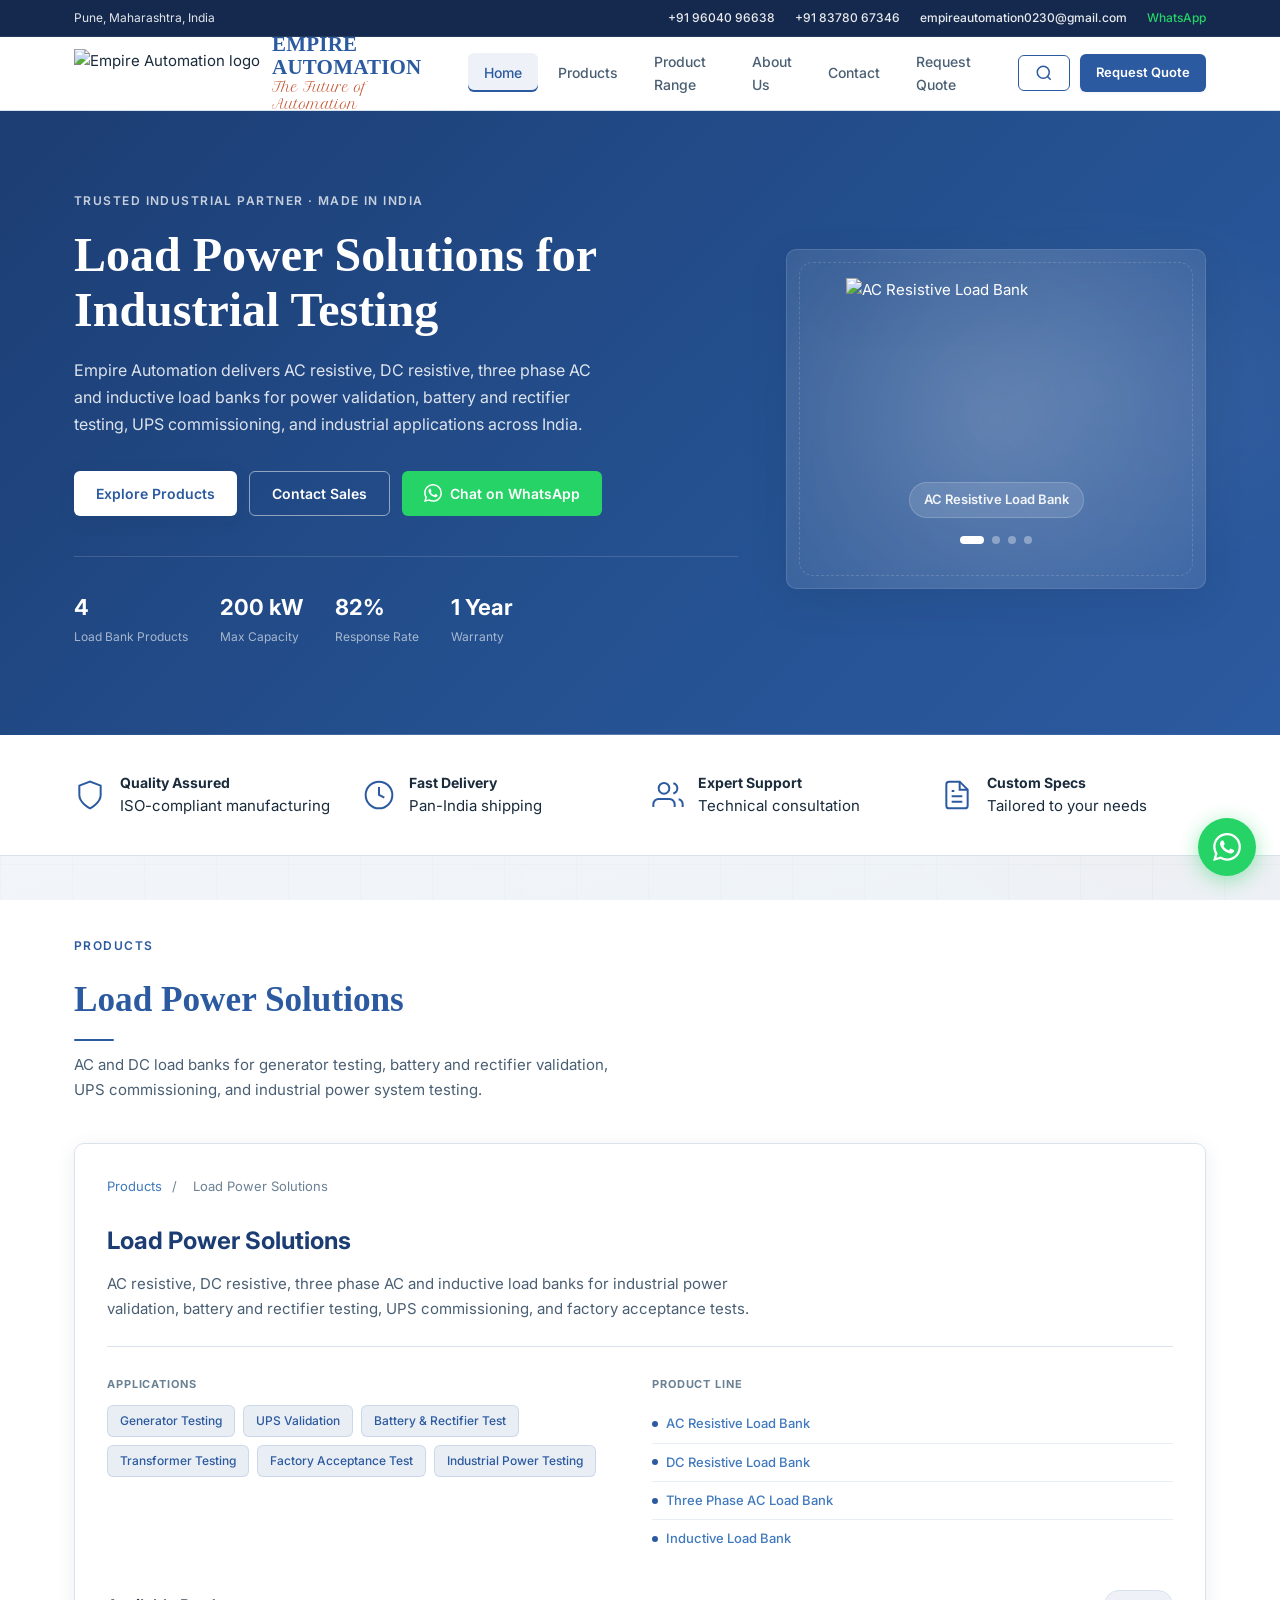
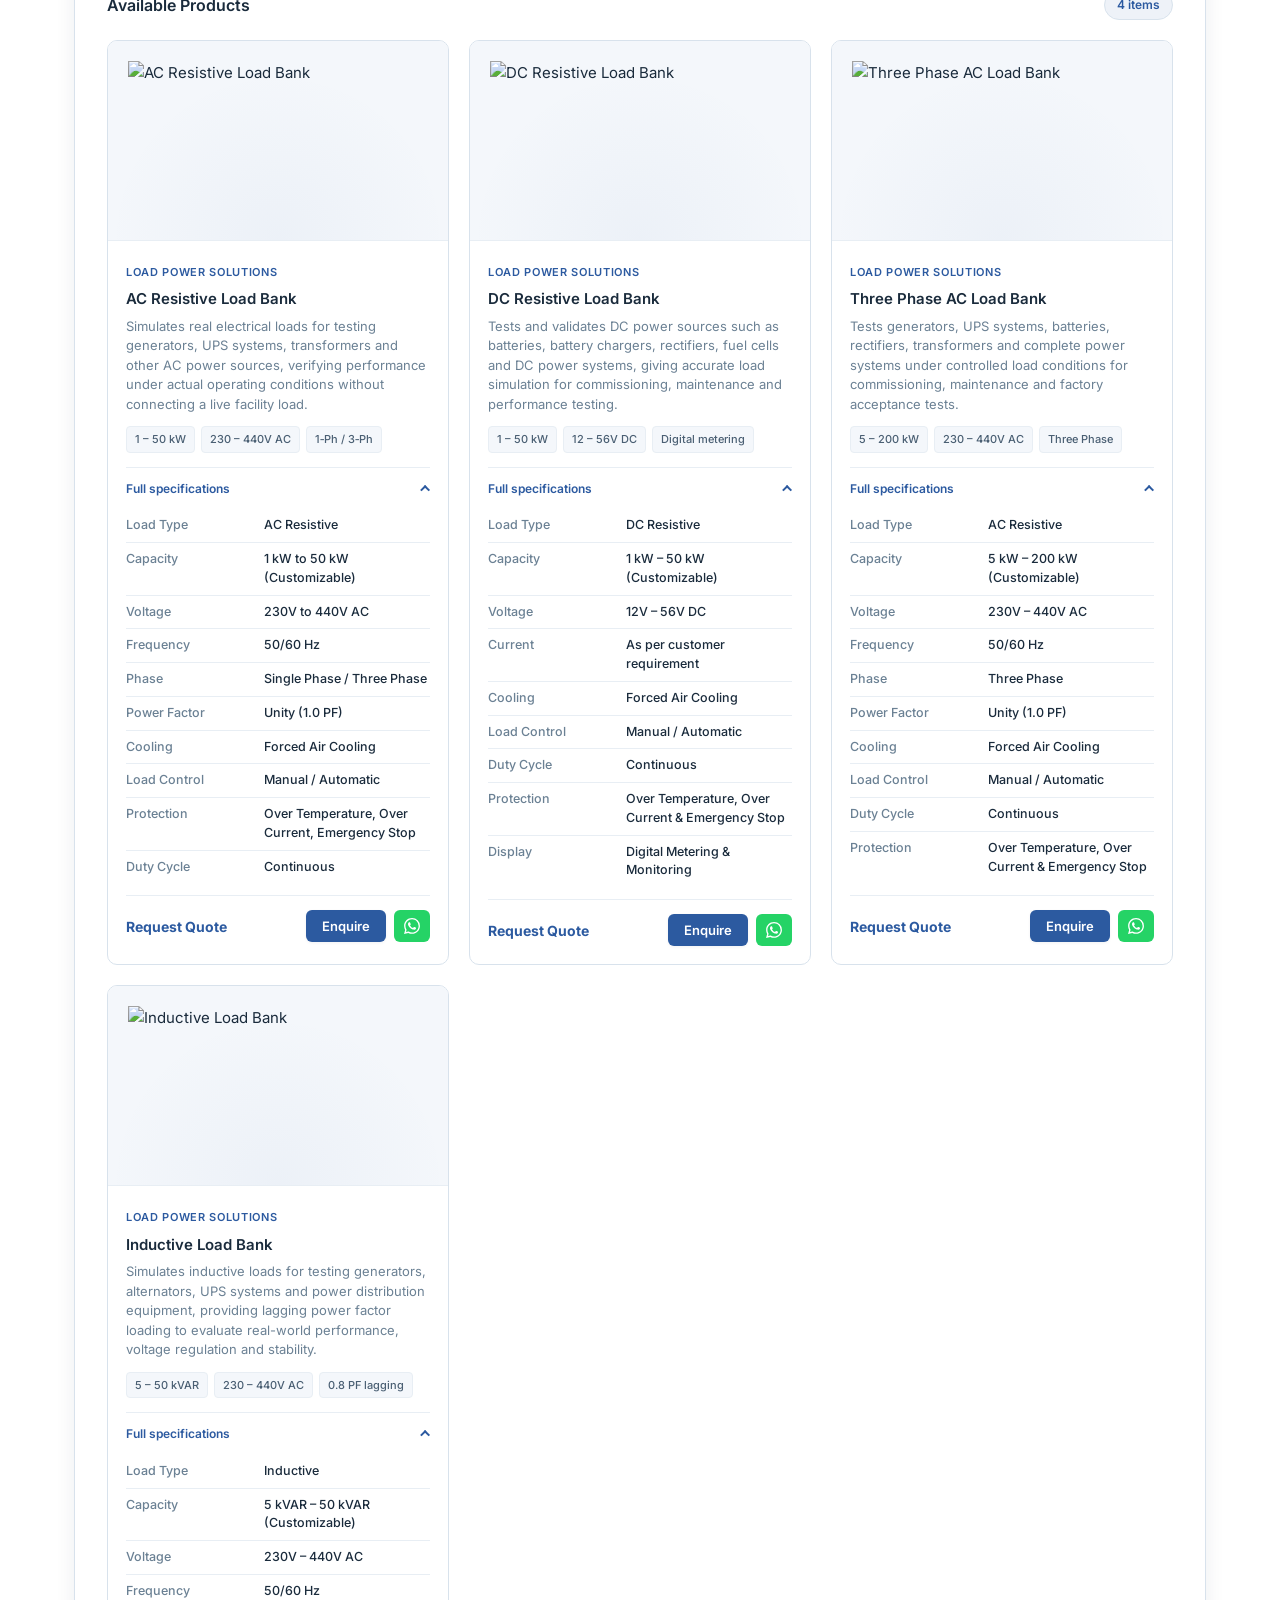
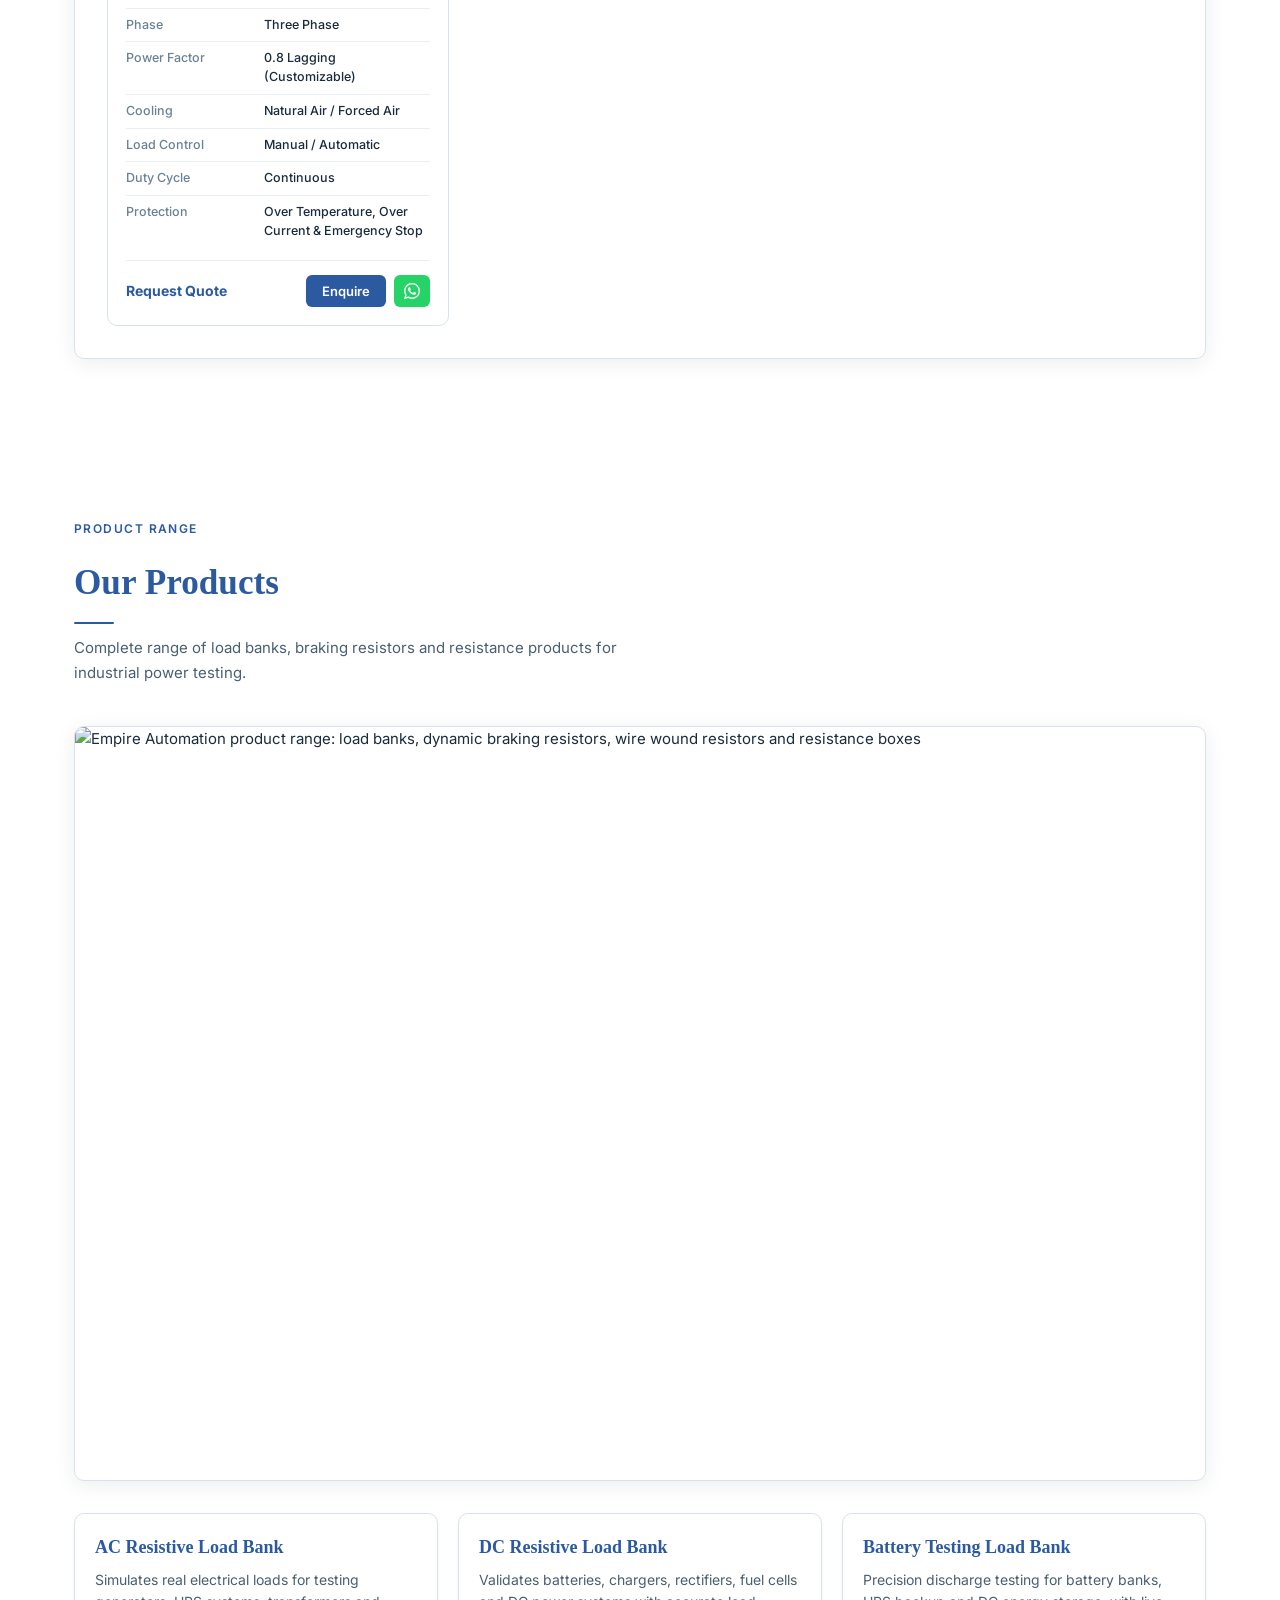
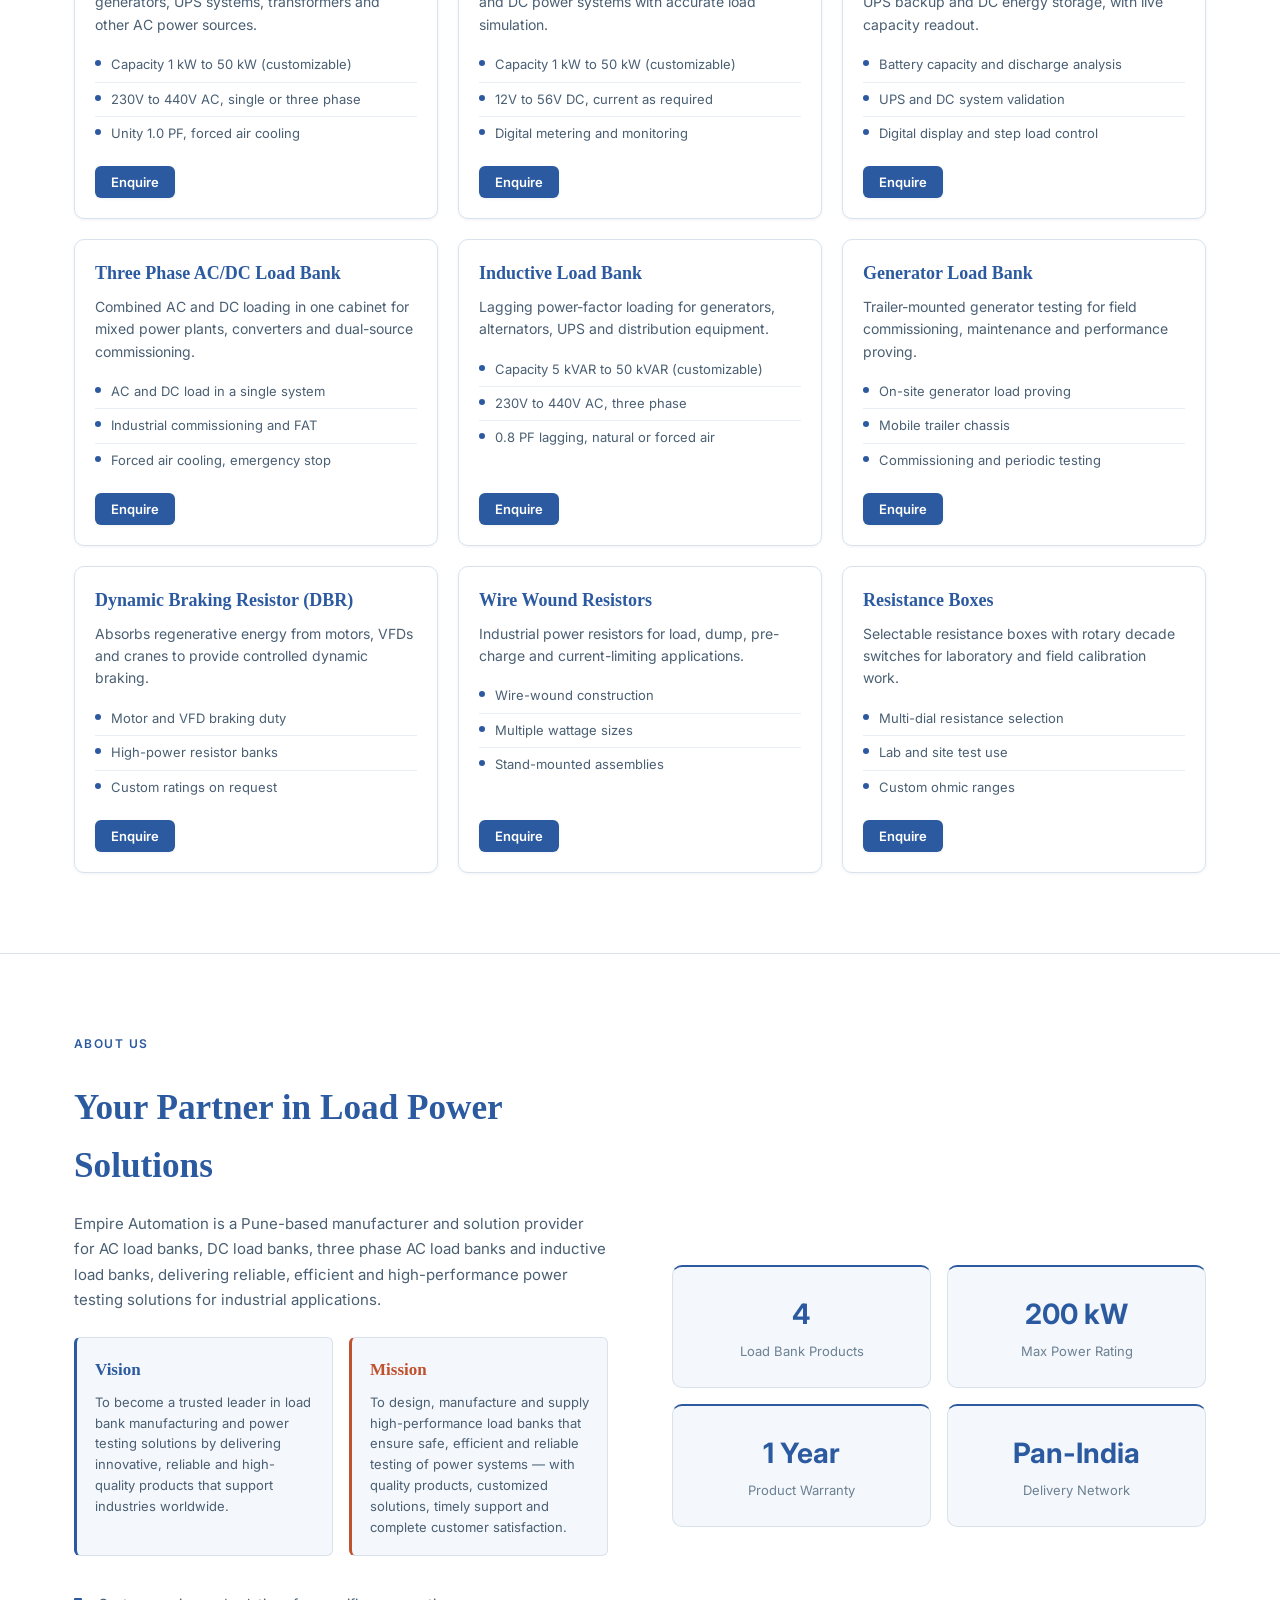
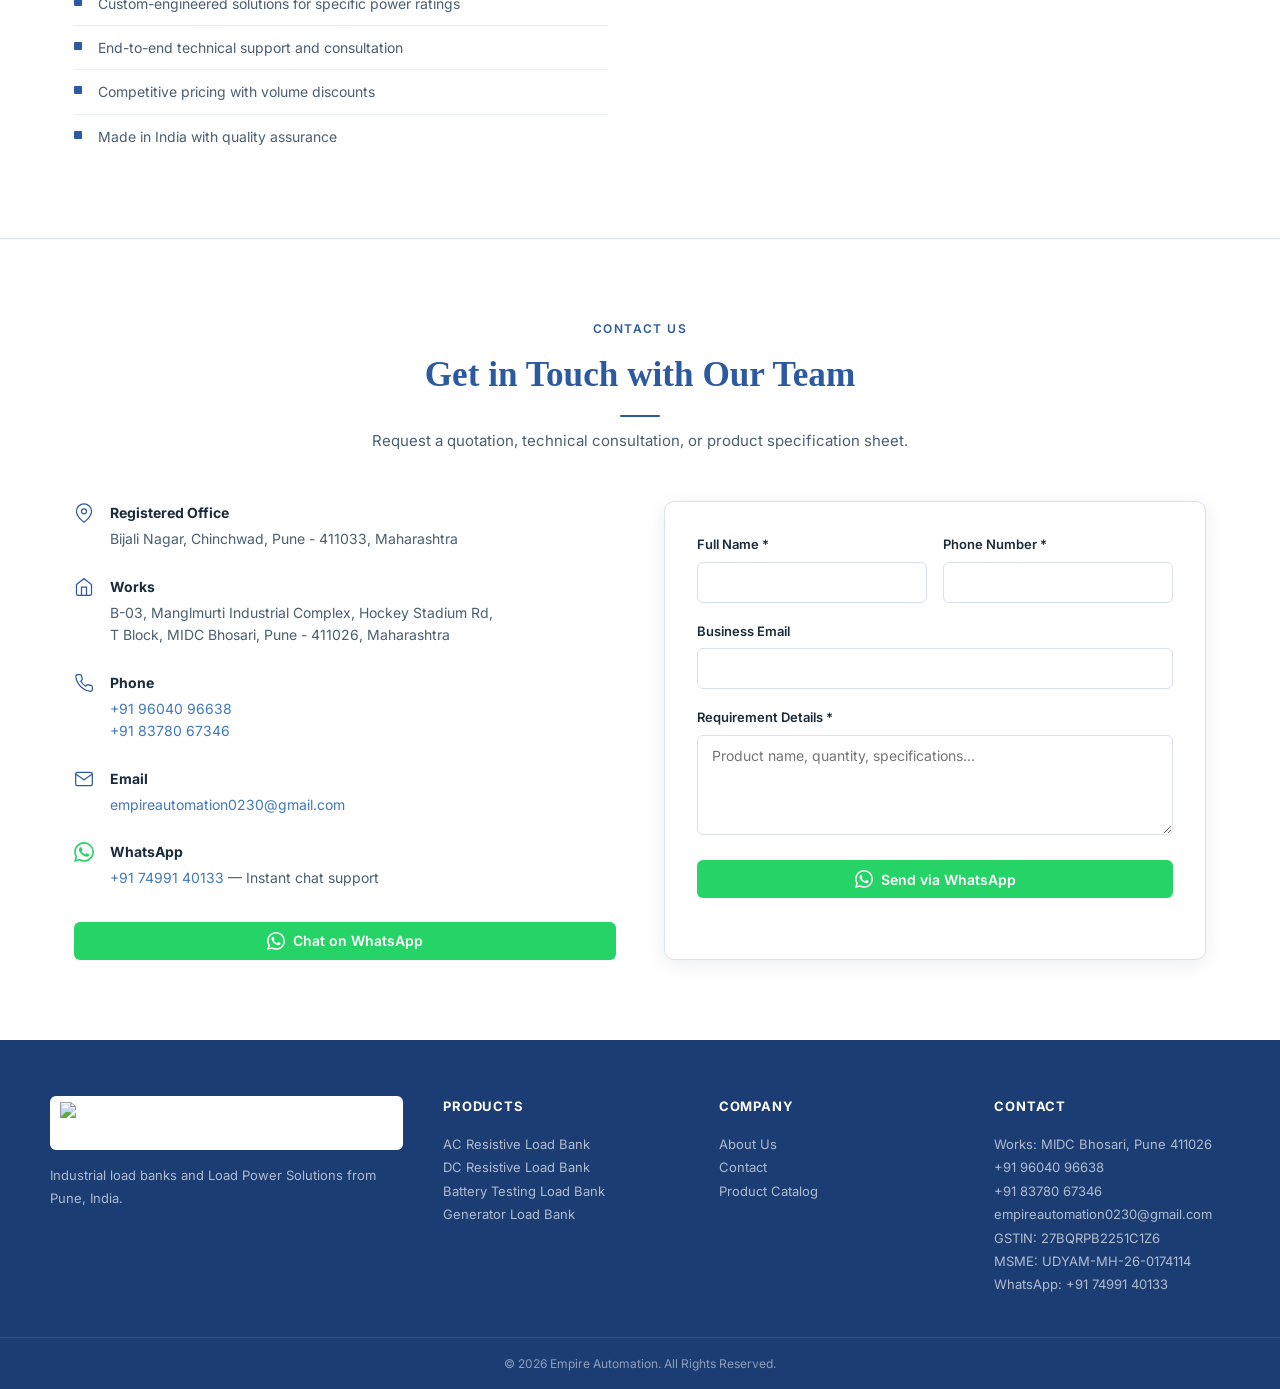
==== commit 3c3b969d: "Add files via upload" ====
--- a/load bank/index.html
+++ b/load bank/index.html
@@ -3,11 +3,9 @@
 <head>
   <meta charset="UTF-8">
   <meta name="viewport" content="width=device-width, initial-scale=1.0">
-  <title>Load Bank Providers | Load Power Solutions</title>
-  <meta name="description" content="Load Bank Providers — AC/DC resistive load banks, inductive load banks, and generator testing systems across India.">
-  <meta name="theme-color" content="#004b87">
-  <link rel="icon" href="favicon.ico" sizes="any">
-  <link rel="icon" href="favicon.svg" type="image/svg+xml">
+  <title>Empire Automation | The Future of Automation</title>
+  <meta name="description" content="Empire Automation — AC resistive, DC resistive, three phase AC and inductive load banks for generator, UPS, battery and transformer testing across India. The Future of Automation.">
+  <meta name="theme-color" content="#2c5aa0">
   <link rel="icon" href="favicon-32x32.png" type="image/png" sizes="32x32">
   <link rel="icon" href="favicon-16x16.png" type="image/png" sizes="16x16">
   <link rel="apple-touch-icon" href="apple-touch-icon.png">
@@ -15,7 +13,7 @@
   <link rel="stylesheet" href="styles.css">
   <link rel="preconnect" href="https://fonts.googleapis.com">
   <link rel="preconnect" href="https://fonts.gstatic.com" crossorigin>
-  <link href="https://fonts.googleapis.com/css2?family=Inter:wght@400;500;600;700&display=swap" rel="stylesheet">
+  <link href="https://fonts.googleapis.com/css2?family=Inter:wght@400;500;600;700&family=Tinos:wght@400;700&family=Petit+Formal+Script&display=swap" rel="stylesheet">
 </head>
 <body>
   <div class="page-bg" aria-hidden="true">
@@ -25,14 +23,14 @@
     <!-- AC power sine waves -->
     <div class="page-bg-waves">
       <svg class="wave-layer wave-layer--1" viewBox="0 0 800 80" preserveAspectRatio="none">
-        <path d="M0,40 C50,10 100,70 150,40 S250,10 300,40 S400,70 450,40 S550,10 600,40 S700,70 800,40 L800,80 L0,80 Z" fill="rgba(0,102,179,0.12)"/>
-        <path d="M0,40 C50,10 100,70 150,40 S250,10 300,40 S400,70 450,40 S550,10 600,40 S700,70 800,40" fill="none" stroke="rgba(0,102,179,0.35)" stroke-width="2"/>
+        <path d="M0,40 C50,10 100,70 150,40 S250,10 300,40 S400,70 450,40 S550,10 600,40 S700,70 800,40 L800,80 L0,80 Z" fill="rgba(44,90,160,0.12)"/>
+        <path d="M0,40 C50,10 100,70 150,40 S250,10 300,40 S400,70 450,40 S550,10 600,40 S700,70 800,40" fill="none" stroke="rgba(44,90,160,0.35)" stroke-width="2"/>
       </svg>
       <svg class="wave-layer wave-layer--2" viewBox="0 0 800 80" preserveAspectRatio="none">
-        <path d="M0,40 C50,70 100,10 150,40 S250,70 300,40 S400,10 450,40 S550,70 600,40 S700,10 800,40" fill="none" stroke="rgba(0,133,124,0.3)" stroke-width="1.5"/>
+        <path d="M0,40 C50,70 100,10 150,40 S250,70 300,40 S400,10 450,40 S550,70 600,40 S700,10 800,40" fill="none" stroke="rgba(192,81,47,0.3)" stroke-width="1.5"/>
       </svg>
       <svg class="wave-layer wave-layer--3" viewBox="0 0 800 80" preserveAspectRatio="none">
-        <path d="M0,40 C50,10 100,70 150,40 S250,10 300,40 S400,70 450,40 S550,10 600,40 S700,70 800,40" fill="none" stroke="rgba(255,180,0,0.2)" stroke-width="1"/>
+        <path d="M0,40 C50,10 100,70 150,40 S250,10 300,40 S400,70 450,40 S550,10 600,40 S700,70 800,40" fill="none" stroke="rgba(192,81,47,0.2)" stroke-width="1"/>
       </svg>
     </div>
 
@@ -78,8 +76,9 @@
     <div class="container utility-inner">
       <span>Pune, Maharashtra, India</span>
       <div class="utility-links">
-        <a href="tel:+919604096638">+91-9604096638</a>
-        <a href="mailto:pradeep.shinde2644@gmail.com">pradeep.shinde2644@gmail.com</a>
+        <a href="tel:+919604096638">+91 96040 96638</a>
+        <a href="tel:+918378067346">+91 83780 67346</a>
+        <a href="mailto:empireautomation0230@gmail.com">empireautomation0230@gmail.com</a>
         <a href="#" class="utility-wa" onclick="event.preventDefault(); openWhatsApp()">WhatsApp</a>
       </div>
     </div>
@@ -89,40 +88,20 @@
   <header class="site-header" id="siteHeader">
     <div class="container header-row">
       <a href="#" class="logo">
-        <div class="logo-icon">
-          <svg width="28" height="28" viewBox="0 0 32 32" fill="none" aria-hidden="true">
-            <rect x="4" y="5" width="24" height="22" rx="2" stroke="currentColor" stroke-width="1.6"/>
-            <rect x="6" y="7" width="20" height="4.5" rx="0.8" stroke="currentColor" stroke-width="0.9"/>
-            <rect x="7.5" y="8.3" width="9" height="2" rx="0.3" fill="currentColor" opacity="0.25"/>
-            <rect x="8.2" y="8.8" width="1" height="0.9" fill="#ffb800"/>
-            <rect x="9.6" y="8.8" width="1" height="0.9" fill="#ffb800"/>
-            <rect x="11" y="8.8" width="1" height="0.9" fill="#ffb800" opacity="0.55"/>
-            <circle cx="21.5" cy="9.2" r="0.65" fill="#7dffaa"/>
-            <circle cx="23.2" cy="9.2" r="0.65" fill="#ffb800"/>
-            <rect x="7.2" y="13.5" width="1.5" height="8.5" rx="0.25" fill="#ffb800"/>
-            <rect x="9.5" y="13.5" width="1.5" height="8.5" rx="0.25" fill="#ffb800"/>
-            <rect x="11.8" y="13.5" width="1.5" height="8.5" rx="0.25" fill="#ffb800"/>
-            <rect x="14.1" y="13.5" width="1.5" height="8.5" rx="0.25" fill="#ffb800"/>
-            <rect x="16.4" y="13.5" width="1.5" height="8.5" rx="0.25" fill="#ffb800"/>
-            <rect x="18.7" y="13.5" width="1.5" height="8.5" rx="0.25" fill="#ffb800"/>
-            <rect x="21" y="13.5" width="1.5" height="8.5" rx="0.25" fill="#ffb800"/>
-            <line x1="7" y1="23.2" x2="25" y2="23.2" stroke="currentColor" stroke-width="0.7" stroke-linecap="round"/>
-            <line x1="7" y1="24.3" x2="25" y2="24.3" stroke="currentColor" stroke-width="0.7" stroke-linecap="round"/>
-            <circle cx="9" cy="26.2" r="0.9" stroke="currentColor" stroke-width="0.8"/>
-            <circle cx="23" cy="26.2" r="0.9" stroke="currentColor" stroke-width="0.8"/>
-          </svg>
-        </div>
+        <img class="logo-mark" src="images/logo-mark.png" alt="Empire Automation logo">
         <div>
-          <strong>Load Bank Providers</strong>
-          <span>Load Power Solutions</span>
+          <strong>Empire Automation</strong>
+          <span>The Future of Automation</span>
         </div>
       </a>
 
       <nav class="main-nav" id="mainNav">
         <a href="#" class="nav-link active" data-section="home">Home</a>
         <a href="#products-services" class="nav-link" data-section="products-services">Products</a>
+        <a href="#product-range" class="nav-link" data-section="product-range">Product Range</a>
         <a href="#about" class="nav-link" data-section="about">About Us</a>
         <a href="#contact" class="nav-link" data-section="contact">Contact</a>
+        <a href="#contact" class="nav-link mobile-quote">Request Quote</a>
       </nav>
 
       <div class="header-cta">
@@ -146,7 +125,7 @@
       <div class="hero-text">
         <p class="eyebrow">Trusted Industrial Partner · Made in India</p>
         <h1>Load Power Solutions for Industrial Testing</h1>
-        <p class="lead">Load Bank Providers delivers AC and DC resistive load banks, inductive load banks, and generator testing systems for power validation, battery testing, UPS commissioning, and industrial applications across India.</p>
+        <p class="lead">Empire Automation delivers AC resistive, DC resistive, three phase AC and inductive load banks for power validation, battery and rectifier testing, UPS commissioning, and industrial applications across India.</p>
         <div class="hero-btns">
           <a href="#products-services" class="btn btn-primary">Explore Products</a>
           <a href="#contact" class="btn btn-outline">Contact Sales</a>
@@ -156,8 +135,8 @@
           </button>
         </div>
         <div class="trust-row">
-          <div><strong>6</strong><span>Load Bank Products</span></div>
-          <div><strong>100 kW</strong><span>Max Capacity</span></div>
+          <div><strong>4</strong><span>Load Bank Products</span></div>
+          <div><strong>200 kW</strong><span>Max Capacity</span></div>
           <div><strong>82%</strong><span>Response Rate</span></div>
           <div><strong>1 Year</strong><span>Warranty</span></div>
         </div>
@@ -168,28 +147,20 @@
           <div class="hero-showcase-glow"></div>
           <div class="hero-carousel" id="heroCarousel" aria-live="polite">
             <div class="hero-slide active" data-index="0">
-              <img src="images/ac-resistive-load-bank.png" alt="AC Resistive Load Bank">
+              <img src="images/ac-resistive-load-bank.jpg" alt="AC Resistive Load Bank">
               <span class="hero-slide-label">AC Resistive Load Bank</span>
             </div>
             <div class="hero-slide" data-index="1">
-              <img src="images/dc-resistive-load-bank.png" alt="DC Resistive Load Bank">
+              <img src="images/dc-resistive-load-bank.jpg" alt="DC Resistive Load Bank">
               <span class="hero-slide-label">DC Resistive Load Bank</span>
             </div>
             <div class="hero-slide" data-index="2">
-              <img src="images/battery-testing-load-bank.png" alt="Battery Testing Load Bank">
-              <span class="hero-slide-label">Battery Testing Load Bank</span>
+              <img src="images/three-phase-ac-load-bank.jpg" alt="Three Phase AC Load Bank">
+              <span class="hero-slide-label">Three Phase AC Load Bank</span>
             </div>
             <div class="hero-slide" data-index="3">
-              <img src="images/three-phase-ac-dc-load-bank.png" alt="Three Phase AC/DC Load Bank">
-              <span class="hero-slide-label">Three Phase AC/DC Load Bank</span>
-            </div>
-            <div class="hero-slide" data-index="4">
-              <img src="images/inductive-load-bank.png" alt="Inductive Load Bank">
+              <img src="images/inductive-load-bank.jpg" alt="Inductive Load Bank">
               <span class="hero-slide-label">Inductive Load Bank</span>
-            </div>
-            <div class="hero-slide" data-index="5">
-              <img src="images/generator-load-bank.png" alt="Generator Load Bank">
-              <span class="hero-slide-label">Generator Load Bank</span>
             </div>
           </div>
           <div class="hero-carousel-dots" id="heroCarouselDots"></div>
@@ -226,7 +197,7 @@
       <div class="section-header reveal">
         <p class="eyebrow">Products</p>
         <h2>Load Power Solutions</h2>
-        <p>AC and DC load banks for generator testing, battery validation, UPS commissioning, and industrial power system testing.</p>
+        <p>AC and DC load banks for generator testing, battery and rectifier validation, UPS commissioning, and industrial power system testing.</p>
       </div>
 
       <div class="catalog-layout catalog-single">
@@ -240,7 +211,7 @@
           <div class="category-panel" id="categoryPanel">
             <div class="panel-header">
               <h2 id="panelTitle">Load Power Solutions</h2>
-              <p id="panelDesc">Complete range of AC and DC resistive load banks, inductive load banks, and generator testing systems for industrial power validation.</p>
+              <p id="panelDesc">AC resistive, DC resistive, three phase AC and inductive load banks for industrial power validation.</p>
             </div>
 
             <div class="panel-meta">
@@ -257,90 +228,141 @@
             <div class="panel-products">
               <div class="panel-products-head">
                 <h3>Available Products</h3>
-                <span class="count-badge"><span id="resultCount">6</span> items</span>
+                <span class="count-badge"><span id="resultCount">4</span> items</span>
               </div>
               <div class="product-grid" id="productGrid">
-                <article class="product-card reveal" id="product-ac-resistive-load-bank" data-search="ac resistive load bank generator ups">
+                <article class="product-card reveal" id="product-ac-resistive-load-bank" data-search="ac resistive load bank generator ups transformer">
                   <div class="product-img">
-                    <img src="images/ac-resistive-load-bank.png" alt="AC Resistive Load Bank" loading="lazy">
+                    <img src="images/ac-resistive-load-bank.jpg" alt="AC Resistive Load Bank" loading="lazy" width="1280" height="1227">
                   </div>
                   <div class="product-info">
                     <span class="product-cat">Load Power Solutions</span>
                     <h4>AC Resistive Load Bank</h4>
-                    <p>AC resistive load banks for generator, UPS, and power system performance testing.</p>
+                    <p>Simulates real electrical loads for testing generators, UPS systems, transformers and other AC power sources, verifying performance under actual operating conditions without connecting a live facility load.</p>
+                    <div class="product-specs-mini">
+                      <span>1 &ndash; 50 kW</span>
+                      <span>230 &ndash; 440V AC</span>
+                      <span>1&#8209;Ph / 3&#8209;Ph</span>
+                    </div>
+                    <details class="spec-toggle" open>
+                      <summary>Full specifications</summary>
+                      <dl class="spec-list">
+                        <div class="spec-row"><dt>Load Type</dt><dd>AC Resistive</dd></div>
+                        <div class="spec-row"><dt>Capacity</dt><dd>1 kW to 50 kW (Customizable)</dd></div>
+                        <div class="spec-row"><dt>Voltage</dt><dd>230V to 440V AC</dd></div>
+                        <div class="spec-row"><dt>Frequency</dt><dd>50/60 Hz</dd></div>
+                        <div class="spec-row"><dt>Phase</dt><dd>Single Phase / Three Phase</dd></div>
+                        <div class="spec-row"><dt>Power Factor</dt><dd>Unity (1.0 PF)</dd></div>
+                        <div class="spec-row"><dt>Cooling</dt><dd>Forced Air Cooling</dd></div>
+                        <div class="spec-row"><dt>Load Control</dt><dd>Manual / Automatic</dd></div>
+                        <div class="spec-row"><dt>Protection</dt><dd>Over Temperature, Over Current, Emergency Stop</dd></div>
+                        <div class="spec-row"><dt>Duty Cycle</dt><dd>Continuous</dd></div>
+                      </dl>
+                    </details>
                     <div class="product-footer">
                       <span class="price">Request Quote</span>
                       <button type="button" class="btn btn-primary btn-sm" onclick="openEnquiry('AC Resistive Load Bank')">Enquire</button>
                     </div>
                   </div>
                 </article>
-                <article class="product-card reveal" id="product-dc-resistive-load-bank" data-search="dc resistive load bank battery solar">
+                <article class="product-card reveal" id="product-dc-resistive-load-bank" data-search="dc resistive load bank battery charger rectifier fuel cell">
                   <div class="product-img">
-                    <img src="images/dc-resistive-load-bank.png" alt="DC Resistive Load Bank" loading="lazy">
+                    <img src="images/dc-resistive-load-bank.jpg" alt="DC Resistive Load Bank" loading="lazy" width="1280" height="1139">
                   </div>
                   <div class="product-info">
                     <span class="product-cat">Load Power Solutions</span>
                     <h4>DC Resistive Load Bank</h4>
-                    <p>DC resistive load banks for battery systems, solar inverters, and DC power validation.</p>
+                    <p>Tests and validates DC power sources such as batteries, battery chargers, rectifiers, fuel cells and DC power systems, giving accurate load simulation for commissioning, maintenance and performance testing.</p>
+                    <div class="product-specs-mini">
+                      <span>1 &ndash; 50 kW</span>
+                      <span>12 &ndash; 56V DC</span>
+                      <span>Digital metering</span>
+                    </div>
+                    <details class="spec-toggle" open>
+                      <summary>Full specifications</summary>
+                      <dl class="spec-list">
+                        <div class="spec-row"><dt>Load Type</dt><dd>DC Resistive</dd></div>
+                        <div class="spec-row"><dt>Capacity</dt><dd>1 kW &ndash; 50 kW (Customizable)</dd></div>
+                        <div class="spec-row"><dt>Voltage</dt><dd>12V &ndash; 56V DC</dd></div>
+                        <div class="spec-row"><dt>Current</dt><dd>As per customer requirement</dd></div>
+                        <div class="spec-row"><dt>Cooling</dt><dd>Forced Air Cooling</dd></div>
+                        <div class="spec-row"><dt>Load Control</dt><dd>Manual / Automatic</dd></div>
+                        <div class="spec-row"><dt>Duty Cycle</dt><dd>Continuous</dd></div>
+                        <div class="spec-row"><dt>Protection</dt><dd>Over Temperature, Over Current &amp; Emergency Stop</dd></div>
+                        <div class="spec-row"><dt>Display</dt><dd>Digital Metering &amp; Monitoring</dd></div>
+                      </dl>
+                    </details>
                     <div class="product-footer">
                       <span class="price">Request Quote</span>
                       <button type="button" class="btn btn-primary btn-sm" onclick="openEnquiry('DC Resistive Load Bank')">Enquire</button>
                     </div>
                   </div>
                 </article>
-                <article class="product-card reveal" id="product-battery-testing-load-bank" data-search="battery testing load bank discharge capacity">
+                <article class="product-card reveal" id="product-three-phase-ac-load-bank" data-search="three phase ac load bank generator ups rectifier transformer commissioning">
                   <div class="product-img">
-                    <img src="images/battery-testing-load-bank.png" alt="Battery Testing Load Bank" loading="lazy">
+                    <img src="images/three-phase-ac-load-bank.jpg" alt="Three Phase AC Load Bank" loading="lazy" width="1280" height="1173">
                   </div>
                   <div class="product-info">
                     <span class="product-cat">Load Power Solutions</span>
-                    <h4>Battery Testing Load Bank</h4>
-                    <p>Precision load banks for battery capacity testing, discharge analysis, and UPS validation.</p>
+                    <h4>Three Phase AC Load Bank</h4>
+                    <p>Tests generators, UPS systems, batteries, rectifiers, transformers and complete power systems under controlled load conditions for commissioning, maintenance and factory acceptance tests.</p>
+                    <div class="product-specs-mini">
+                      <span>5 &ndash; 200 kW</span>
+                      <span>230 &ndash; 440V AC</span>
+                      <span>Three Phase</span>
+                    </div>
+                    <details class="spec-toggle" open>
+                      <summary>Full specifications</summary>
+                      <dl class="spec-list">
+                        <div class="spec-row"><dt>Load Type</dt><dd>AC Resistive</dd></div>
+                        <div class="spec-row"><dt>Capacity</dt><dd>5 kW &ndash; 200 kW (Customizable)</dd></div>
+                        <div class="spec-row"><dt>Voltage</dt><dd>230V &ndash; 440V AC</dd></div>
+                        <div class="spec-row"><dt>Frequency</dt><dd>50/60 Hz</dd></div>
+                        <div class="spec-row"><dt>Phase</dt><dd>Three Phase</dd></div>
+                        <div class="spec-row"><dt>Power Factor</dt><dd>Unity (1.0 PF)</dd></div>
+                        <div class="spec-row"><dt>Cooling</dt><dd>Forced Air Cooling</dd></div>
+                        <div class="spec-row"><dt>Load Control</dt><dd>Manual / Automatic</dd></div>
+                        <div class="spec-row"><dt>Duty Cycle</dt><dd>Continuous</dd></div>
+                        <div class="spec-row"><dt>Protection</dt><dd>Over Temperature, Over Current &amp; Emergency Stop</dd></div>
+                      </dl>
+                    </details>
                     <div class="product-footer">
                       <span class="price">Request Quote</span>
-                      <button type="button" class="btn btn-primary btn-sm" onclick="openEnquiry('Battery Testing Load Bank')">Enquire</button>
+                      <button type="button" class="btn btn-primary btn-sm" onclick="openEnquiry('Three Phase AC Load Bank')">Enquire</button>
                     </div>
                   </div>
                 </article>
-                <article class="product-card reveal" id="product-three-phase-ac-dc-load-bank" data-search="three phase ac dc load bank">
+                <article class="product-card reveal" id="product-inductive-load-bank" data-search="inductive load bank power factor lagging alternator reactive kvar">
                   <div class="product-img">
-                    <img src="images/three-phase-ac-dc-load-bank.png" alt="Three Phase AC/DC Load Bank" loading="lazy">
-                  </div>
-                  <div class="product-info">
-                    <span class="product-cat">Load Power Solutions</span>
-                    <h4>Three Phase AC/DC Load Bank</h4>
-                    <p>Three phase AC/DC load banks for industrial power testing and commissioning applications.</p>
-                    <div class="product-footer">
-                      <span class="price">Request Quote</span>
-                      <button type="button" class="btn btn-primary btn-sm" onclick="openEnquiry('Three Phase AC/DC Load Bank')">Enquire</button>
-                    </div>
-                  </div>
-                </article>
-                <article class="product-card reveal" id="product-inductive-load-bank" data-search="inductive load bank power factor">
-                  <div class="product-img">
-                    <img src="images/inductive-load-bank.png" alt="Inductive Load Bank" loading="lazy">
+                    <img src="images/inductive-load-bank.jpg" alt="Inductive Load Bank" loading="lazy" width="1280" height="1180">
                   </div>
                   <div class="product-info">
                     <span class="product-cat">Load Power Solutions</span>
                     <h4>Inductive Load Bank</h4>
-                    <p>Inductive load banks for power factor testing, motor load simulation, and reactive power validation.</p>
+                    <p>Simulates inductive loads for testing generators, alternators, UPS systems and power distribution equipment, providing lagging power factor loading to evaluate real-world performance, voltage regulation and stability.</p>
+                    <div class="product-specs-mini">
+                      <span>5 &ndash; 50 kVAR</span>
+                      <span>230 &ndash; 440V AC</span>
+                      <span>0.8 PF lagging</span>
+                    </div>
+                    <details class="spec-toggle" open>
+                      <summary>Full specifications</summary>
+                      <dl class="spec-list">
+                        <div class="spec-row"><dt>Load Type</dt><dd>Inductive</dd></div>
+                        <div class="spec-row"><dt>Capacity</dt><dd>5 kVAR &ndash; 50 kVAR (Customizable)</dd></div>
+                        <div class="spec-row"><dt>Voltage</dt><dd>230V &ndash; 440V AC</dd></div>
+                        <div class="spec-row"><dt>Frequency</dt><dd>50/60 Hz</dd></div>
+                        <div class="spec-row"><dt>Phase</dt><dd>Three Phase</dd></div>
+                        <div class="spec-row"><dt>Power Factor</dt><dd>0.8 Lagging (Customizable)</dd></div>
+                        <div class="spec-row"><dt>Cooling</dt><dd>Natural Air / Forced Air</dd></div>
+                        <div class="spec-row"><dt>Load Control</dt><dd>Manual / Automatic</dd></div>
+                        <div class="spec-row"><dt>Duty Cycle</dt><dd>Continuous</dd></div>
+                        <div class="spec-row"><dt>Protection</dt><dd>Over Temperature, Over Current &amp; Emergency Stop</dd></div>
+                      </dl>
+                    </details>
                     <div class="product-footer">
                       <span class="price">Request Quote</span>
                       <button type="button" class="btn btn-primary btn-sm" onclick="openEnquiry('Inductive Load Bank')">Enquire</button>
-                    </div>
-                  </div>
-                </article>
-                <article class="product-card reveal" id="product-generator-load-bank" data-search="generator load bank testing commissioning">
-                  <div class="product-img">
-                    <img src="images/generator-load-bank.png" alt="Generator Load Bank" loading="lazy">
-                  </div>
-                  <div class="product-info">
-                    <span class="product-cat">Load Power Solutions</span>
-                    <h4>Generator Load Bank</h4>
-                    <p>Dedicated generator load banks for performance testing, commissioning, and maintenance validation.</p>
-                    <div class="product-footer">
-                      <span class="price">Request Quote</span>
-                      <button type="button" class="btn btn-primary btn-sm" onclick="openEnquiry('Generator Load Bank')">Enquire</button>
                     </div>
                   </div>
                 </article>
@@ -356,13 +378,131 @@
     </div>
   </section>
 
+  <!-- Full product range (catalog page 3) -->
+  <section class="product-range" id="product-range">
+    <div class="container">
+      <div class="section-header reveal">
+        <p class="eyebrow">Product Range</p>
+        <h2>Our Products</h2>
+        <p>Complete range of load banks, braking resistors and resistance products for industrial power testing.</p>
+      </div>
+
+      <figure class="range-banner reveal">
+        <img src="images/our-products.jpg" alt="Empire Automation product range: load banks, dynamic braking resistors, wire wound resistors and resistance boxes" width="2048" height="1364" loading="lazy" decoding="async">
+      </figure>
+
+      <div class="range-grid">
+        <article class="range-card reveal">
+          <h3>AC Resistive Load Bank</h3>
+          <p>Simulates real electrical loads for testing generators, UPS systems, transformers and other AC power sources.</p>
+          <ul>
+            <li>Capacity 1 kW to 50 kW (customizable)</li>
+            <li>230V to 440V AC, single or three phase</li>
+            <li>Unity 1.0 PF, forced air cooling</li>
+          </ul>
+          <button type="button" class="btn btn-primary btn-sm" onclick="openEnquiry('AC Resistive Load Bank')">Enquire</button>
+        </article>
+        <article class="range-card reveal">
+          <h3>DC Resistive Load Bank</h3>
+          <p>Validates batteries, chargers, rectifiers, fuel cells and DC power systems with accurate load simulation.</p>
+          <ul>
+            <li>Capacity 1 kW to 50 kW (customizable)</li>
+            <li>12V to 56V DC, current as required</li>
+            <li>Digital metering and monitoring</li>
+          </ul>
+          <button type="button" class="btn btn-primary btn-sm" onclick="openEnquiry('DC Resistive Load Bank')">Enquire</button>
+        </article>
+        <article class="range-card reveal">
+          <h3>Battery Testing Load Bank</h3>
+          <p>Precision discharge testing for battery banks, UPS backup and DC energy storage, with live capacity readout.</p>
+          <ul>
+            <li>Battery capacity and discharge analysis</li>
+            <li>UPS and DC system validation</li>
+            <li>Digital display and step load control</li>
+          </ul>
+          <button type="button" class="btn btn-primary btn-sm" onclick="openEnquiry('Battery Testing Load Bank')">Enquire</button>
+        </article>
+        <article class="range-card reveal">
+          <h3>Three Phase AC/DC Load Bank</h3>
+          <p>Combined AC and DC loading in one cabinet for mixed power plants, converters and dual-source commissioning.</p>
+          <ul>
+            <li>AC and DC load in a single system</li>
+            <li>Industrial commissioning and FAT</li>
+            <li>Forced air cooling, emergency stop</li>
+          </ul>
+          <button type="button" class="btn btn-primary btn-sm" onclick="openEnquiry('Three Phase AC/DC Load Bank')">Enquire</button>
+        </article>
+        <article class="range-card reveal">
+          <h3>Inductive Load Bank</h3>
+          <p>Lagging power-factor loading for generators, alternators, UPS and distribution equipment.</p>
+          <ul>
+            <li>Capacity 5 kVAR to 50 kVAR (customizable)</li>
+            <li>230V to 440V AC, three phase</li>
+            <li>0.8 PF lagging, natural or forced air</li>
+          </ul>
+          <button type="button" class="btn btn-primary btn-sm" onclick="openEnquiry('Inductive Load Bank')">Enquire</button>
+        </article>
+        <article class="range-card reveal">
+          <h3>Generator Load Bank</h3>
+          <p>Trailer-mounted generator testing for field commissioning, maintenance and performance proving.</p>
+          <ul>
+            <li>On-site generator load proving</li>
+            <li>Mobile trailer chassis</li>
+            <li>Commissioning and periodic testing</li>
+          </ul>
+          <button type="button" class="btn btn-primary btn-sm" onclick="openEnquiry('Generator Load Bank')">Enquire</button>
+        </article>
+        <article class="range-card reveal">
+          <h3>Dynamic Braking Resistor (DBR)</h3>
+          <p>Absorbs regenerative energy from motors, VFDs and cranes to provide controlled dynamic braking.</p>
+          <ul>
+            <li>Motor and VFD braking duty</li>
+            <li>High-power resistor banks</li>
+            <li>Custom ratings on request</li>
+          </ul>
+          <button type="button" class="btn btn-primary btn-sm" onclick="openEnquiry('Dynamic Braking Resistor (DBR)')">Enquire</button>
+        </article>
+        <article class="range-card reveal">
+          <h3>Wire Wound Resistors</h3>
+          <p>Industrial power resistors for load, dump, pre-charge and current-limiting applications.</p>
+          <ul>
+            <li>Wire-wound construction</li>
+            <li>Multiple wattage sizes</li>
+            <li>Stand-mounted assemblies</li>
+          </ul>
+          <button type="button" class="btn btn-primary btn-sm" onclick="openEnquiry('Wire Wound Resistors')">Enquire</button>
+        </article>
+        <article class="range-card reveal">
+          <h3>Resistance Boxes</h3>
+          <p>Selectable resistance boxes with rotary decade switches for laboratory and field calibration work.</p>
+          <ul>
+            <li>Multi-dial resistance selection</li>
+            <li>Lab and site test use</li>
+            <li>Custom ohmic ranges</li>
+          </ul>
+          <button type="button" class="btn btn-primary btn-sm" onclick="openEnquiry('Resistance Boxes')">Enquire</button>
+        </article>
+      </div>
+    </div>
+  </section>
+
   <!-- About -->
   <section class="about" id="about">
     <div class="container about-grid">
       <div class="about-text">
         <p class="eyebrow">About Us</p>
         <h2>Your Partner in Load Power Solutions</h2>
-        <p>Load Bank Providers is a Pune-based manufacturer and supplier of AC/DC resistive load banks, inductive load banks, and generator testing systems. We serve power plants, data centers, manufacturing facilities, and educational institutions across India.</p>
+        <p>Empire Automation is a Pune-based manufacturer and solution provider for AC load banks, DC load banks, three phase AC load banks and inductive load banks, delivering reliable, efficient and high-performance power testing solutions for industrial applications.</p>
+        <div class="vm-grid">
+          <div class="vm-card">
+            <h3>Vision</h3>
+            <p>To become a trusted leader in load bank manufacturing and power testing solutions by delivering innovative, reliable and high-quality products that support industries worldwide.</p>
+          </div>
+          <div class="vm-card">
+            <h3>Mission</h3>
+            <p>To design, manufacture and supply high-performance load banks that ensure safe, efficient and reliable testing of power systems &mdash; with quality products, customized solutions, timely support and complete customer satisfaction.</p>
+          </div>
+        </div>
         <ul class="about-list">
           <li>Custom-engineered solutions for specific power ratings</li>
           <li>End-to-end technical support and consultation</li>
@@ -371,8 +511,8 @@
         </ul>
       </div>
       <div class="about-stats">
-        <div class="stat-card reveal"><strong>6</strong><span>Load Bank Products</span></div>
-        <div class="stat-card reveal"><strong>100 kW</strong><span>Max Power Rating</span></div>
+        <div class="stat-card reveal"><strong>4</strong><span>Load Bank Products</span></div>
+        <div class="stat-card reveal"><strong>200 kW</strong><span>Max Power Rating</span></div>
         <div class="stat-card reveal"><strong>1 Year</strong><span>Product Warranty</span></div>
         <div class="stat-card reveal"><strong>Pan-India</strong><span>Delivery Network</span></div>
       </div>
@@ -392,29 +532,36 @@
           <div class="detail-row">
             <svg width="20" height="20" viewBox="0 0 24 24" fill="none" stroke="currentColor" stroke-width="1.5"><path d="M21 10c0 7-9 13-9 13s-9-6-9-13a9 9 0 0 1 18 0z"/><circle cx="12" cy="10" r="3"/></svg>
             <div>
-              <strong>Head Office</strong>
-              <p>Ground Floor, SR. No. 53/1/1a/1, Shop No.4, Gurukrupa,<br>Dhayari Gaon, Pune - 411041, Maharashtra</p>
+              <strong>Registered Office</strong>
+              <p>Bijali Nagar, Chinchwad, Pune - 411033, Maharashtra</p>
+            </div>
+          </div>
+          <div class="detail-row">
+            <svg width="20" height="20" viewBox="0 0 24 24" fill="none" stroke="currentColor" stroke-width="1.5"><path d="M3 9l9-7 9 7v11a2 2 0 0 1-2 2H5a2 2 0 0 1-2-2z"/><polyline points="9 22 9 12 15 12 15 22"/></svg>
+            <div>
+              <strong>Works</strong>
+              <p>B-03, Manglmurti Industrial Complex, Hockey Stadium Rd,<br>T Block, MIDC Bhosari, Pune - 411026, Maharashtra</p>
             </div>
           </div>
           <div class="detail-row">
             <svg width="20" height="20" viewBox="0 0 24 24" fill="none" stroke="currentColor" stroke-width="1.5"><path d="M22 16.92v3a2 2 0 0 1-2.18 2 19.79 19.79 0 0 1-8.63-3.07 19.5 19.5 0 0 1-6-6 19.79 19.79 0 0 1-3.07-8.67A2 2 0 0 1 4.11 2h3a2 2 0 0 1 2 1.72c.127.96.361 1.903.7 2.81a2 2 0 0 1-.45 2.11L8.09 9.91a16 16 0 0 0 6 6l1.27-1.27a2 2 0 0 1 2.11-.45c.907.339 1.85.573 2.81.7A2 2 0 0 1 22 16.92z"/></svg>
             <div>
               <strong>Phone</strong>
-              <p><a href="tel:+919604096638">+91-9604096638</a></p>
+              <p><a href="tel:+919604096638">+91 96040 96638</a><br><a href="tel:+918378067346">+91 83780 67346</a></p>
             </div>
           </div>
           <div class="detail-row">
             <svg width="20" height="20" viewBox="0 0 24 24" fill="none" stroke="currentColor" stroke-width="1.5"><path d="M4 4h16c1.1 0 2 .9 2 2v12c0 1.1-.9 2-2 2H4c-1.1 0-2-.9-2-2V6c0-1.1.9-2 2-2z"/><path d="m22 6-10 7L2 6"/></svg>
             <div>
               <strong>Email</strong>
-              <p><a href="mailto:pradeep.shinde2644@gmail.com">pradeep.shinde2644@gmail.com</a></p>
+              <p><a href="mailto:empireautomation0230@gmail.com">empireautomation0230@gmail.com</a></p>
             </div>
           </div>
           <div class="detail-row">
             <svg width="20" height="20" viewBox="0 0 24 24" fill="#25D366"><path d="M17.472 14.382c-.297-.149-1.758-.867-2.03-.967-.273-.099-.471-.148-.67.15-.197.297-.767.966-.94 1.164-.173.199-.347.223-.644.075-.297-.15-1.255-.463-2.39-1.475-.883-.788-1.48-1.761-1.653-2.059-.173-.297-.018-.458.13-.606.134-.133.298-.347.446-.52.149-.174.198-.298.298-.497.099-.198.05-.371-.025-.52-.075-.149-.669-1.612-.916-2.207-.242-.579-.487-.5-.669-.51-.173-.008-.371-.01-.57-.01-.198 0-.52.074-.792.372-.272.297-1.04 1.016-1.04 2.479 0 1.462 1.065 2.875 1.213 3.074.149.198 2.096 3.2 5.077 4.487.709.306 1.262.489 1.694.625.712.227 1.36.195 1.871.118.571-.085 1.758-.719 2.006-1.413.248-.694.248-1.289.173-1.413-.074-.124-.272-.198-.57-.347m-5.421 7.403h-.004a9.87 9.87 0 0 1-5.031-1.378l-.361-.214-3.741.982.998-3.648-.235-.374a9.86 9.86 0 0 1-1.51-5.26c.001-5.45 4.436-9.884 9.888-9.884 2.64 0 5.122 1.03 6.988 2.898a9.825 9.825 0 0 1 2.893 6.994c-.003 5.45-4.435 9.884-9.885 9.884m8.413-18.297A11.815 11.815 0 0 0 12.05 0C5.495 0 .16 5.335.157 11.892c0 2.096.547 4.142 1.588 5.945L.057 24l6.305-1.654a11.882 11.882 0 0 0 5.683 1.448h.005c6.554 0 11.89-5.335 11.893-11.893a11.821 11.821 0 0 0-3.48-8.413z"/></svg>
             <div>
               <strong>WhatsApp</strong>
-              <p><a href="#" onclick="event.preventDefault(); openWhatsApp()">+91-9604096638</a> — Instant chat support</p>
+              <p><a href="#" onclick="event.preventDefault(); openWhatsApp()">+91 74991 40133</a> — Instant chat support</p>
             </div>
           </div>
           <button type="button" class="btn btn-whatsapp btn-full" onclick="openWhatsApp()">
@@ -422,7 +569,7 @@
             Chat on WhatsApp
           </button>
         </div>
-        <form class="contact-form" id="contactForm" onsubmit="submitEnquiry(event)">
+        <form class="contact-form" id="contactForm" onsubmit="sendEnquiryViaWhatsApp(event)">
           <div class="form-row">
             <div class="field">
               <label for="name">Full Name *</label>
@@ -434,16 +581,14 @@
             </div>
           </div>
           <div class="field">
-            <label for="email">Business Email *</label>
-            <input type="email" id="email" name="email" required>
+            <label for="email">Business Email</label>
+            <input type="email" id="email" name="email">
           </div>
           <div class="field">
             <label for="requirement">Requirement Details *</label>
             <textarea id="requirement" name="requirement" rows="4" required placeholder="Product name, quantity, specifications..."></textarea>
           </div>
-          <button type="submit" class="btn btn-primary btn-full">Submit Enquiry</button>
-          <div class="form-divider"><span>or</span></div>
-          <button type="button" class="btn btn-whatsapp btn-full" onclick="openWhatsAppFromForm()">
+          <button type="submit" class="btn btn-whatsapp btn-full">
             <svg width="18" height="18" viewBox="0 0 24 24" fill="currentColor"><path d="M17.472 14.382c-.297-.149-1.758-.867-2.03-.967-.273-.099-.471-.148-.67.15-.197.297-.767.966-.94 1.164-.173.199-.347.223-.644.075-.297-.15-1.255-.463-2.39-1.475-.883-.788-1.48-1.761-1.653-2.059-.173-.297-.018-.458.13-.606.134-.133.298-.347.446-.52.149-.174.198-.298.298-.497.099-.198.05-.371-.025-.52-.075-.149-.669-1.612-.916-2.207-.242-.579-.487-.5-.669-.51-.173-.008-.371-.01-.57-.01-.198 0-.52.074-.792.372-.272.297-1.04 1.016-1.04 2.479 0 1.462 1.065 2.875 1.213 3.074.149.198 2.096 3.2 5.077 4.487.709.306 1.262.489 1.694.625.712.227 1.36.195 1.871.118.571-.085 1.758-.719 2.006-1.413.248-.694.248-1.289.173-1.413-.074-.124-.272-.198-.57-.347m-5.421 7.403h-.004a9.87 9.87 0 0 1-5.031-1.378l-.361-.214-3.741.982.998-3.648-.235-.374a9.86 9.86 0 0 1-1.51-5.26c.001-5.45 4.436-9.884 9.888-9.884 2.64 0 5.122 1.03 6.988 2.898a9.825 9.825 0 0 1 2.893 6.994c-.003 5.45-4.435 9.884-9.885 9.884m8.413-18.297A11.815 11.815 0 0 0 12.05 0C5.495 0 .16 5.335.157 11.892c0 2.096.547 4.142 1.588 5.945L.057 24l6.305-1.654a11.882 11.882 0 0 0 5.683 1.448h.005c6.554 0 11.89-5.335 11.893-11.893a11.821 11.821 0 0 0-3.48-8.413z"/></svg>
             Send via WhatsApp
           </button>
@@ -456,15 +601,15 @@
   <footer class="site-footer">
     <div class="container footer-grid">
       <div class="footer-col brand-col">
-        <strong>Load Bank Providers</strong>
+        <img class="footer-logo" src="images/logo-full.png" alt="Empire Automation — The Future of Automation">
         <p>Industrial load banks and Load Power Solutions from Pune, India.</p>
       </div>
       <div class="footer-col">
         <h4>Products</h4>
         <a href="#products-services">AC Resistive Load Bank</a>
         <a href="#products-services">DC Resistive Load Bank</a>
-        <a href="#products-services">Battery Testing Load Bank</a>
-        <a href="#products-services">Generator Load Bank</a>
+        <a href="#product-range">Battery Testing Load Bank</a>
+        <a href="#product-range">Generator Load Bank</a>
       </div>
       <div class="footer-col">
         <h4>Company</h4>
@@ -474,15 +619,18 @@
       </div>
       <div class="footer-col">
         <h4>Contact</h4>
-        <p>Pune, Maharashtra 411041</p>
-        <p><a href="tel:+919604096638">+91-9604096638</a></p>
-        <p><a href="mailto:pradeep.shinde2644@gmail.com">pradeep.shinde2644@gmail.com</a></p>
-        <p><a href="#" onclick="event.preventDefault(); openWhatsApp()">WhatsApp Chat</a></p>
+        <p>Works: MIDC Bhosari, Pune 411026</p>
+        <p><a href="tel:+919604096638">+91 96040 96638</a></p>
+        <p><a href="tel:+918378067346">+91 83780 67346</a></p>
+        <p><a href="mailto:empireautomation0230@gmail.com">empireautomation0230@gmail.com</a></p>
+        <p>GSTIN: 27BQRPB2251C1Z6</p>
+        <p>MSME: UDYAM-MH-26-0174114</p>
+        <p><a href="#" onclick="event.preventDefault(); openWhatsApp()">WhatsApp: +91 74991 40133</a></p>
       </div>
     </div>
     <div class="footer-bar">
       <div class="container">
-        <p>© 2026 Load Bank Providers. All Rights Reserved.</p>
+        <p>© 2026 Empire Automation. All Rights Reserved.</p>
       </div>
     </div>
   </footer>
@@ -493,7 +641,7 @@
       <button class="modal-close" onclick="closeEnquiry()" aria-label="Close">&times;</button>
       <h3>Request a Quotation</h3>
       <p class="modal-product" id="modalProduct"></p>
-      <form onsubmit="submitEnquiry(event)">
+      <form onsubmit="sendEnquiryViaWhatsApp(event)">
         <div class="field">
           <label>Full Name *</label>
           <input type="text" name="name" required>
@@ -503,24 +651,20 @@
           <input type="tel" name="mobile" required>
         </div>
         <div class="field">
-          <label>Email *</label>
-          <input type="email" name="email" required>
+          <label>Email</label>
+          <input type="email" name="email">
         </div>
         <div class="field">
           <label>Requirement *</label>
           <textarea name="requirement" rows="3" required></textarea>
         </div>
-        <button type="submit" class="btn btn-primary btn-full">Send Enquiry</button>
-        <button type="button" class="btn btn-whatsapp btn-full" style="margin-top:10px" onclick="openWhatsApp(document.getElementById('modalProduct').textContent)">
+        <button type="submit" class="btn btn-whatsapp btn-full">
           <svg width="18" height="18" viewBox="0 0 24 24" fill="currentColor"><path d="M17.472 14.382c-.297-.149-1.758-.867-2.03-.967-.273-.099-.471-.148-.67.15-.197.297-.767.966-.94 1.164-.173.199-.347.223-.644.075-.297-.15-1.255-.463-2.39-1.475-.883-.788-1.48-1.761-1.653-2.059-.173-.297-.018-.458.13-.606.134-.133.298-.347.446-.52.149-.174.198-.298.298-.497.099-.198.05-.371-.025-.52-.075-.149-.669-1.612-.916-2.207-.242-.579-.487-.5-.669-.51-.173-.008-.371-.01-.57-.01-.198 0-.52.074-.792.372-.272.297-1.04 1.016-1.04 2.479 0 1.462 1.065 2.875 1.213 3.074.149.198 2.096 3.2 5.077 4.487.709.306 1.262.489 1.694.625.712.227 1.36.195 1.871.118.571-.085 1.758-.719 2.006-1.413.248-.694.248-1.289.173-1.413-.074-.124-.272-.198-.57-.347m-5.421 7.403h-.004a9.87 9.87 0 0 1-5.031-1.378l-.361-.214-3.741.982.998-3.648-.235-.374a9.86 9.86 0 0 1-1.51-5.26c.001-5.45 4.436-9.884 9.888-9.884 2.64 0 5.122 1.03 6.988 2.898a9.825 9.825 0 0 1 2.893 6.994c-.003 5.45-4.435 9.884-9.885 9.884m8.413-18.297A11.815 11.815 0 0 0 12.05 0C5.495 0 .16 5.335.157 11.892c0 2.096.547 4.142 1.588 5.945L.057 24l6.305-1.654a11.882 11.882 0 0 0 5.683 1.448h.005c6.554 0 11.89-5.335 11.893-11.893a11.821 11.821 0 0 0-3.48-8.413z"/></svg>
-          Chat on WhatsApp Instead
+          Send via WhatsApp
         </button>
       </form>
     </div>
   </div>
-
-  <!-- Toast -->
-  <div class="toast" id="toast">Your enquiry has been submitted successfully.</div>
 
   <!-- WhatsApp Floating Button -->
   <a href="#" class="whatsapp-float" id="whatsappFloat" onclick="event.preventDefault(); openWhatsApp()" aria-label="Chat on WhatsApp" title="Chat on WhatsApp">
--- a/load bank/styles.css
+++ b/load bank/styles.css
@@ -6,36 +6,40 @@
   --bg: #f4f7fb;
   --bg-alt: #eef2f7;
   --bg-glass: rgba(255, 255, 255, 0.94);
-  --bg-glass-dark: #001f3d;
+  --bg-glass-dark: #14294d;
   --border: #d8e2ec;
   --border-light: #e8eef4;
   --text: #1a2b3c;
   --text-secondary: #4a5f73;
   --text-muted: #6b8194;
-  --brand: #004b87;
-  --brand-dark: #002d52;
-  --brand-light: #0066b3;
-  --brand-bg: rgba(0, 75, 135, 0.08);
-  --power: #c8920a;
-  --power-dark: #004b87;
-  --power-glow: rgba(0, 75, 135, 0.2);
-  --accent: #007a6e;
-  --accent-bg: rgba(0, 122, 110, 0.08);
+  --brand: #2c5aa0;
+  --brand-dark: #1c3d73;
+  --brand-light: #4179be;
+  --brand-bg: rgba(44, 90, 160, 0.08);
+  --power: #c0512f;
+  --power-dark: #9e3f22;
+  --power-glow: rgba(192, 81, 47, 0.2);
+  --accent: #c0512f;
+  --accent-bg: rgba(192, 81, 47, 0.08);
   --success: #1a7f4b;
   --radius: 6px;
   --radius-lg: 10px;
   --shadow-sm: 0 1px 3px rgba(15, 35, 60, 0.06);
   --shadow: 0 4px 20px rgba(15, 35, 60, 0.08);
   --shadow-lg: 0 12px 40px rgba(15, 35, 60, 0.1);
-  --shadow-power: 0 4px 16px rgba(0, 75, 135, 0.15);
+  --shadow-power: 0 4px 16px rgba(44, 90, 160, 0.15);
   --font: 'Inter', -apple-system, BlinkMacSystemFont, 'Segoe UI', sans-serif;
+  --font-display: 'Tinos', 'Times New Roman', Georgia, serif;
+  --font-script: 'Petit Formal Script', 'Snell Roundhand', cursive;
   --header-h: 72px;
   --transition: 0.2s ease;
   --container: 1180px;
   --glass-blur: blur(12px);
 }
 
-html { scroll-behavior: smooth; scroll-padding-top: calc(var(--header-h) + 20px); }
+html { scroll-behavior: smooth; scroll-padding-top: calc(var(--header-h) + 20px); overflow-x: hidden; }
+
+img { max-width: 100%; }
 
 body {
   font-family: var(--font);
@@ -45,9 +49,10 @@
   background: transparent;
   -webkit-font-smoothing: antialiased;
   position: relative;
-}
-
-body > *:not(.page-bg):not(.whatsapp-float):not(.toast) {
+  overflow-x: hidden;
+}
+
+body > *:not(.page-bg):not(.whatsapp-float):not(.modal-backdrop) {
   position: relative;
   z-index: 1;
 }
@@ -66,16 +71,16 @@
   position: absolute;
   inset: 0;
   background:
-    radial-gradient(ellipse 55% 45% at 8% 15%, rgba(0, 75, 135, 0.06) 0%, transparent 55%),
-    radial-gradient(ellipse 45% 40% at 92% 85%, rgba(0, 75, 135, 0.04) 0%, transparent 50%);
+    radial-gradient(ellipse 55% 45% at 8% 15%, rgba(44, 90, 160, 0.06) 0%, transparent 55%),
+    radial-gradient(ellipse 45% 40% at 92% 85%, rgba(192, 81, 47, 0.05) 0%, transparent 50%);
 }
 
 .page-bg-power-grid {
   position: absolute;
   inset: 0;
   background-image:
-    linear-gradient(rgba(0, 75, 135, 0.035) 1px, transparent 1px),
-    linear-gradient(90deg, rgba(0, 75, 135, 0.035) 1px, transparent 1px);
+    linear-gradient(rgba(44, 90, 160, 0.035) 1px, transparent 1px),
+    linear-gradient(90deg, rgba(44, 90, 160, 0.035) 1px, transparent 1px);
   background-size: 72px 72px;
   animation: powerGridPulse 4s ease-in-out infinite;
   opacity: 0.7;
@@ -114,21 +119,21 @@
 
 .circuit-path {
   fill: none;
-  stroke: rgba(0, 102, 179, 0.25);
+  stroke: rgba(44, 90, 160, 0.25);
   stroke-width: 2;
   stroke-dasharray: 8 6;
   animation: circuitDash 30s linear infinite;
 }
 
 .circuit-path--thin {
-  stroke: rgba(0, 133, 124, 0.15);
+  stroke: rgba(192, 81, 47, 0.15);
   stroke-width: 1;
   stroke-dasharray: 4 8;
   animation-duration: 40s;
 }
 
 .power-node {
-  fill: rgba(0, 102, 179, 0.5);
+  fill: rgba(44, 90, 160, 0.5);
   animation: nodePulse 2s ease-in-out infinite;
 }
 
@@ -149,8 +154,8 @@
   width: 8px;
   height: 8px;
   border-radius: 50%;
-  background: radial-gradient(circle, rgba(0, 102, 179, 0.8) 0%, rgba(0, 102, 179, 0.2) 50%, transparent 70%);
-  box-shadow: 0 0 12px rgba(0, 102, 179, 0.35);
+  background: radial-gradient(circle, rgba(192, 81, 47, 0.8) 0%, rgba(192, 81, 47, 0.2) 50%, transparent 70%);
+  box-shadow: 0 0 12px rgba(192, 81, 47, 0.35);
 }
 
 .power-pulse--1 {
@@ -238,8 +243,8 @@
 }
 
 @keyframes nodePulse {
-  0%, 100% { fill: rgba(0, 102, 179, 0.35); r: 5; }
-  50% { fill: rgba(0, 102, 179, 0.65); r: 6; }
+  0%, 100% { fill: rgba(44, 90, 160, 0.35); r: 5; }
+  50% { fill: rgba(44, 90, 160, 0.65); r: 6; }
 }
 
 @keyframes pulseMoveH1 {
@@ -408,19 +413,35 @@
 
 .logo { display: flex; align-items: center; gap: 12px; color: inherit; text-decoration: none; }
 .logo:hover { text-decoration: none; }
-.logo-icon {
-  width: 44px; height: 44px;
-  background: var(--brand);
-  color: var(--white);
-  border-radius: var(--radius);
-  display: flex; align-items: center; justify-content: center;
-  box-shadow: none;
-  border: none;
-}
-.logo strong { display: block; font-size: 16px; color: var(--brand-dark); line-height: 1.2; letter-spacing: -0.01em; }
-.logo span { font-size: 11px; color: var(--text-muted); font-weight: 500; letter-spacing: 0.04em; text-transform: uppercase; }
+.logo-mark {
+  height: 48px;
+  width: auto;
+  display: block;
+  flex-shrink: 0;
+}
+.logo strong {
+  display: block;
+  font-family: var(--font-display);
+  font-size: 21px;
+  font-weight: 700;
+  color: var(--brand);
+  line-height: 1.1;
+  letter-spacing: 0.01em;
+  text-transform: uppercase;
+}
+.logo span {
+  display: block;
+  font-family: var(--font-script);
+  font-size: 13px;
+  color: var(--power);
+  font-weight: 400;
+  letter-spacing: 0;
+  text-transform: none;
+  line-height: 1.3;
+}
 
 .main-nav { display: flex; align-items: center; gap: 4px; }
+.mobile-quote { display: none; }
 .nav-link {
   padding: 8px 16px; font-size: 14px; font-weight: 500; color: var(--text-secondary);
   border-radius: var(--radius); transition: all var(--transition); text-decoration: none;
@@ -472,7 +493,7 @@
 
 /* ── Hero ── */
 .hero {
-  background: linear-gradient(135deg, var(--brand-dark) 0%, #003558 50%, var(--brand) 100%);
+  background: linear-gradient(135deg, var(--brand-dark) 0%, #24508f 55%, var(--brand) 100%);
   color: var(--white);
   padding: 80px 0 88px;
   position: relative;
@@ -504,7 +525,7 @@
   color: rgba(255,255,255,0.75); margin-bottom: 16px;
 }
 .hero-text { animation: fadeInUp 0.8s ease forwards; }
-.hero-text h1 { font-size: clamp(2rem, 4vw, 2.75rem); font-weight: 700; line-height: 1.15; margin-bottom: 20px; }
+.hero-text h1 { font-family: var(--font-display); font-size: clamp(2.1rem, 4.2vw, 3rem); font-weight: 700; line-height: 1.15; margin-bottom: 20px; }
 .lead { font-size: 16px; color: rgba(255,255,255,0.85); margin-bottom: 32px; max-width: 520px; line-height: 1.7; }
 .hero-btns { display: flex; gap: 12px; flex-wrap: wrap; margin-bottom: 40px; }
 .hero-btns .btn-primary {
@@ -695,9 +716,10 @@
 .section-header.center { text-align: center; }
 .section-header .eyebrow { color: var(--brand); font-weight: 600; letter-spacing: 0.12em; }
 .section-header h2 {
-  font-size: clamp(1.5rem, 3vw, 2rem);
+  font-family: var(--font-display);
+  font-size: clamp(1.6rem, 3.2vw, 2.2rem);
   font-weight: 700;
-  color: var(--brand-dark);
+  color: var(--brand);
   margin: 8px 0 12px;
 }
 .section-header h2::after {
@@ -779,11 +801,11 @@
 .tag-list { display: flex; flex-wrap: wrap; gap: 8px; }
 .tag-list span {
   padding: 5px 12px;
-  background: rgba(0, 102, 179, 0.1);
+  background: rgba(44, 90, 160, 0.1);
   color: var(--brand);
   font-size: 12px; font-weight: 500;
   border-radius: var(--radius);
-  border: 1px solid rgba(0, 102, 179, 0.15);
+  border: 1px solid rgba(44, 90, 160, 0.15);
 }
 
 .product-line { list-style: none; }
@@ -865,7 +887,7 @@
   content: '';
   position: absolute;
   inset: 0;
-  background: radial-gradient(circle at 50% 100%, rgba(0, 75, 135, 0.04), transparent 65%);
+  background: radial-gradient(circle at 50% 100%, rgba(44, 90, 160, 0.04), transparent 65%);
   pointer-events: none;
 }
 
@@ -894,11 +916,123 @@
   background: var(--bg); padding: 3px 8px; border-radius: 4px; border: 1px solid var(--border-light);
 }
 
-.product-footer { display: flex; justify-content: space-between; align-items: center; padding-top: 14px; border-top: 1px solid var(--border-light); }
+.spec-toggle { border-top: 1px solid var(--border-light); }
+.spec-toggle summary {
+  list-style: none;
+  cursor: pointer;
+  padding: 11px 0;
+  font-size: 12px;
+  font-weight: 600;
+  color: var(--brand);
+  display: flex;
+  align-items: center;
+  justify-content: space-between;
+  gap: 8px;
+}
+.spec-toggle summary::-webkit-details-marker { display: none; }
+.spec-toggle summary::after {
+  content: '';
+  width: 7px; height: 7px;
+  border-right: 2px solid currentColor;
+  border-bottom: 2px solid currentColor;
+  transform: rotate(45deg) translateY(-2px);
+  transition: transform 0.25s ease;
+  flex-shrink: 0;
+}
+.spec-toggle[open] summary::after { transform: rotate(-135deg) translateY(-2px); }
+.spec-toggle summary:focus-visible { outline: 2px solid var(--brand); outline-offset: 2px; border-radius: 4px; }
+
+.spec-list { margin: 0 0 12px; }
+.spec-row {
+  display: grid;
+  grid-template-columns: 42% 1fr;
+  gap: 10px;
+  padding: 7px 0;
+  border-bottom: 1px solid var(--border-light);
+  font-size: 12.5px;
+  line-height: 1.5;
+}
+.spec-row:last-child { border-bottom: none; }
+.spec-row dt { color: var(--text-muted); font-weight: 500; }
+.spec-row dd { margin: 0; color: var(--text); font-weight: 500; overflow-wrap: anywhere; }
+
+.product-footer { display: flex; justify-content: space-between; align-items: center; gap: 10px; flex-wrap: wrap; padding-top: 14px; border-top: 1px solid var(--border-light); }
 .price { font-size: 14px; font-weight: 700; color: var(--brand); }
 
 .empty-state { text-align: center; padding: 48px 24px; color: var(--text-muted); }
 .empty-state p { margin-bottom: 16px; }
+
+/* ── Product Range (catalog page 3) ── */
+.product-range {
+  padding: 80px 0;
+  background: transparent;
+}
+.range-banner {
+  margin: 0 0 32px;
+  background: var(--white);
+  border: 1px solid var(--border);
+  border-radius: var(--radius-lg);
+  overflow: hidden;
+  box-shadow: var(--shadow);
+}
+.range-banner img {
+  display: block;
+  width: 100%;
+  height: auto;
+}
+.range-grid {
+  display: grid;
+  grid-template-columns: repeat(3, minmax(0, 1fr));
+  gap: 20px;
+}
+.range-card {
+  background: var(--white);
+  border: 1px solid var(--border);
+  border-radius: var(--radius-lg);
+  padding: 22px 20px 20px;
+  display: flex;
+  flex-direction: column;
+  min-width: 0;
+  box-shadow: var(--shadow-sm);
+}
+.range-card h3 {
+  font-family: var(--font-display);
+  font-size: 18px;
+  color: var(--brand);
+  margin-bottom: 10px;
+  line-height: 1.3;
+}
+.range-card > p {
+  font-size: 14px;
+  color: var(--text-secondary);
+  line-height: 1.6;
+  margin-bottom: 12px;
+}
+.range-card ul {
+  list-style: none;
+  margin: 0 0 16px;
+  padding: 0;
+  flex: 1;
+}
+.range-card li {
+  position: relative;
+  padding: 6px 0 6px 16px;
+  font-size: 13px;
+  color: var(--text-secondary);
+  border-bottom: 1px solid var(--border-light);
+}
+.range-card li:last-child { border-bottom: none; }
+.range-card li::before {
+  content: '';
+  position: absolute;
+  left: 0;
+  top: 12px;
+  width: 6px;
+  height: 6px;
+  border-radius: 50%;
+  background: var(--brand);
+}
+.range-card .btn { align-self: flex-start; }
 
 /* ── About ── */
 .about {
@@ -909,7 +1043,7 @@
 }
 .about-grid { display: grid; grid-template-columns: 1fr 1fr; gap: 64px; align-items: center; }
 .about-text .eyebrow { color: var(--brand); font-weight: 600; }
-.about-text h2 { font-size: clamp(1.5rem, 3vw, 2rem); font-weight: 700; color: var(--brand-dark); margin: 8px 0 16px; }
+.about-text h2 { font-family: var(--font-display); font-size: clamp(1.6rem, 3.2vw, 2.2rem); font-weight: 700; color: var(--brand); margin: 8px 0 16px; }
 .about-text > p { color: var(--text-secondary); margin-bottom: 24px; line-height: 1.7; }
 .about-list { list-style: none; }
 .about-list li {
@@ -927,6 +1061,19 @@
   background: var(--brand);
 }
 .about-list li:last-child { border-bottom: none; }
+
+.vm-grid { display: grid; grid-template-columns: 1fr 1fr; gap: 16px; margin-bottom: 26px; }
+.vm-card {
+  background: var(--bg);
+  border: 1px solid var(--border);
+  border-left: 3px solid var(--brand);
+  border-radius: var(--radius);
+  padding: 18px;
+}
+.vm-card:nth-child(2) { border-left-color: var(--power); }
+.vm-card h3 { font-family: var(--font-display); font-size: 17px; color: var(--brand); margin-bottom: 8px; }
+.vm-card:nth-child(2) h3 { color: var(--power); }
+.vm-card p { font-size: 13px; color: var(--text-secondary); line-height: 1.6; margin: 0; }
 
 .about-stats { display: grid; grid-template-columns: 1fr 1fr; gap: 16px; }
 .stat-card.reveal:nth-child(1) { transition-delay: 0.05s; }
@@ -993,7 +1140,9 @@
   display: grid; grid-template-columns: 1.5fr 1fr 1fr 1fr; gap: 40px;
   padding: 56px 0 40px;
 }
-.footer-col strong { display: block; font-size: 16px; color: var(--white); margin-bottom: 12px; }
+.footer-col strong { display: block; font-family: var(--font-display); font-size: 20px; font-weight: 700; text-transform: uppercase; letter-spacing: 0.01em; color: var(--white); margin-bottom: 12px; }
+.footer-tagline { font-family: var(--font-script); font-size: 15px; color: #f0a58c; margin: -6px 0 10px; }
+.footer-logo { height: 54px; width: auto; display: block; margin-bottom: 14px; background: #fff; padding: 6px 10px; border-radius: 6px; }
 .footer-col p, .footer-col a { font-size: 13px; color: rgba(255,255,255,0.65); line-height: 1.8; display: block; }
 .footer-col a:hover { color: var(--white); text-decoration: none; }
 .footer-col h4 { font-size: 13px; font-weight: 700; text-transform: uppercase; letter-spacing: 0.06em; color: var(--white); margin-bottom: 16px; }
@@ -1031,17 +1180,6 @@
   padding: 8px 12px; border-radius: var(--radius); margin-bottom: 20px;
 }
 .modal-product:empty { display: none; }
-
-/* ── Toast ── */
-.toast {
-  position: fixed; bottom: 24px; left: 50%; transform: translateX(-50%) translateY(80px);
-  background: var(--brand-dark); color: var(--white); padding: 14px 28px;
-  border-radius: var(--radius); font-size: 14px; font-weight: 500;
-  box-shadow: var(--shadow-lg); z-index: 3000; opacity: 0;
-  transition: all 0.35s ease; pointer-events: none;
-}
-.toast.show { transform: translateX(-50%) translateY(0); opacity: 1; }
-.toast-error { background: #c0392b; }
 
 button[type="submit"]:disabled {
   opacity: 0.7;
@@ -1064,6 +1202,7 @@
   .cat-num { display: none; }
   .panel-meta { grid-template-columns: 1fr; }
   .about-grid { grid-template-columns: 1fr; gap: 40px; }
+  .range-grid { grid-template-columns: repeat(2, minmax(0, 1fr)); }
   .contact-layout { grid-template-columns: 1fr; }
   .footer-grid { grid-template-columns: 1fr 1fr; gap: 32px; }
 
@@ -1077,11 +1216,69 @@
   .hamburger { display: flex; }
 }
 
+@media (max-width: 760px) {
+  .container { padding: 0 16px; }
+
+  .utility-bar { font-size: 11px; padding: 7px 0; }
+  .utility-inner { justify-content: center; text-align: center; gap: 4px 14px; }
+  .utility-inner > span { flex: 1 0 100%; }
+  .utility-links { flex-wrap: wrap; justify-content: center; gap: 4px 14px; }
+  .utility-links a { overflow-wrap: anywhere; }
+
+  .hero { padding: 52px 0 60px; }
+  .catalog, .about, .contact, .product-range { padding: 56px 0; }
+  .catalog-content { padding: 20px 16px; }
+  .section-header { margin-bottom: 28px; }
+  .contact-form { padding: 22px 18px; }
+  .contact-layout { gap: 32px; margin-top: 32px; }
+  .footer-grid { padding: 40px 0 32px; }
+
+  .detail-row p, .footer-col p, .footer-col a { overflow-wrap: anywhere; }
+}
+
 @media (max-width: 600px) {
   .trust-grid { grid-template-columns: 1fr; }
-  .trust-row { gap: 20px; }
+  .trust-row { display: grid; grid-template-columns: 1fr 1fr; gap: 18px 20px; }
   .form-row { grid-template-columns: 1fr; }
   .footer-grid { grid-template-columns: 1fr; }
-  .product-grid { grid-template-columns: 1fr; }
+  .product-grid { grid-template-columns: minmax(0, 1fr); }
+  .range-grid { grid-template-columns: minmax(0, 1fr); }
+  .about-stats { grid-template-columns: 1fr 1fr; }
+  .vm-grid { grid-template-columns: 1fr; }
+
+  /* Header has to fit logo + controls on a phone */
+  .logo { gap: 9px; }
+  .logo-mark { height: 40px; }
+  .logo strong { font-size: 16px; }
+  .logo span { font-size: 11px; }
+  .header-cta { gap: 6px; }
+  .header-cta .btn-primary { display: none; }
+  .mobile-quote { display: block; }
+
+  .hero-btns { gap: 10px; }
+  .hero-btns .btn { flex: 1 1 auto; justify-content: center; }
+
+  .panel-products-head { flex-wrap: wrap; gap: 8px; }
+  .stat-card { padding: 18px 14px; }
+  .stat-card strong { font-size: 24px; }
+
+  .modal-backdrop { padding: 16px; }
+  .modal-box { padding: 26px 18px; }
+
+}
+
+@media (max-width: 420px) {
+  .logo-mark { height: 34px; }
+  .logo strong { font-size: 14px; }
+  .logo span { font-size: 10px; }
+  .trust-row { grid-template-columns: 1fr 1fr; gap: 14px; }
+  .trust-row strong { font-size: 19px; }
   .about-stats { grid-template-columns: 1fr; }
-}
+  .spec-row { grid-template-columns: 1fr; gap: 2px; padding: 8px 0; }
+  .spec-row dt { font-size: 11.5px; text-transform: uppercase; letter-spacing: 0.04em; }
+  .product-footer { flex-direction: column; align-items: stretch; }
+  .product-btns { justify-content: space-between; }
+  .product-btns .btn-primary { flex: 1; }
+  .hero-slide img { max-width: 200px; height: 140px; }
+  .footer-logo { height: 46px; }
+}
